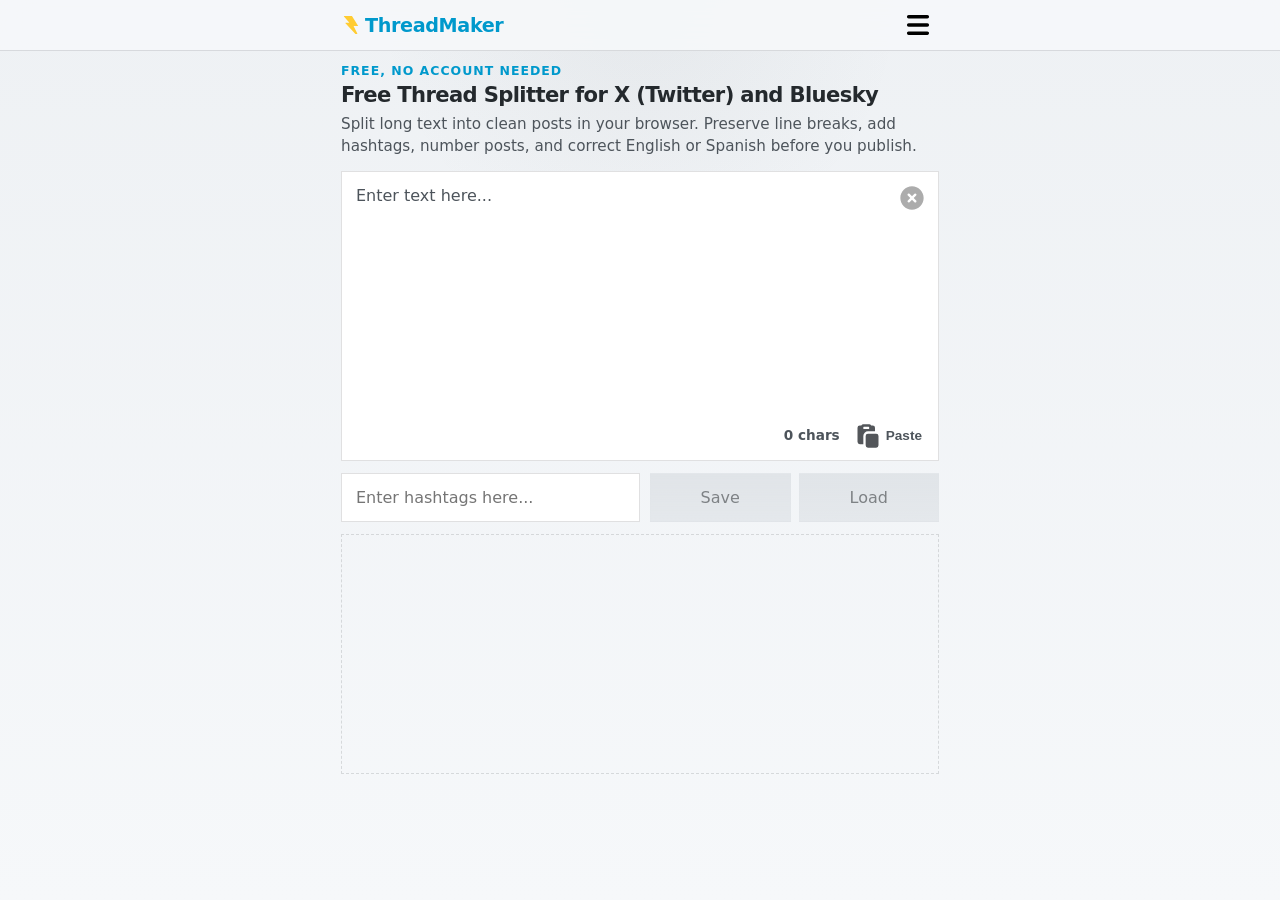
==== index.html @ 5cb180d6 "Add files via upload" ====
<!DOCTYPE html>
<html lang="en" data-theme="light">
  <head>
    <meta charset="UTF-8" />
    <meta name="viewport" content="width=device-width, initial-scale=1.0" />
    <title>Free Thread Splitter for X (Twitter) and Bluesky</title>
    <meta
      id="meta-description"
      name="description"
      content="Split long text into clean X / Twitter and Bluesky posts in your browser. Free and no account needed. Preserve line breaks, add hashtags, number posts, and correct English or Spanish."
    />
    <meta
      name="robots"
      content="index,follow,max-image-preview:large,max-snippet:-1,max-video-preview:-1"
    />
    <meta name="author" content="Alex Blizky" />
    <meta name="application-name" content="ThreadMaker" />
    <meta name="theme-color" content="#f6f8fa" />
    <meta property="og:type" content="website" />
    <meta property="og:site_name" content="ThreadMaker" />
    <meta
      id="og-title"
      property="og:title"
      content="Free Thread Splitter for X (Twitter) and Bluesky"
    />
    <meta
      id="og-description"
      property="og:description"
      content="Split long text into clean X / Twitter and Bluesky posts in your browser. Free and no account needed. Preserve line breaks, add hashtags, number posts, and correct English or Spanish."
    />
    <meta id="og-locale" property="og:locale" content="en_US" />
    <meta name="twitter:card" content="summary" />
    <meta
      id="twitter-title"
      name="twitter:title"
      content="Free Thread Splitter for X (Twitter) and Bluesky"
    />
    <meta
      id="twitter-description"
      name="twitter:description"
      content="Split long text into clean X / Twitter and Bluesky posts in your browser. Free and no account needed. Preserve line breaks, add hashtags, number posts, and correct English or Spanish."
    />
    <script type="application/ld+json">
      {
        "@context": "https://schema.org",
        "@type": "WebApplication",
        "name": "ThreadMaker",
        "applicationCategory": "UtilitiesApplication",
        "operatingSystem": "Any",
        "browserRequirements": "Requires JavaScript and a modern web browser.",
        "description": "Split long text into clean X / Twitter and Bluesky posts in your browser. Free and no account needed. Preserve line breaks, add hashtags, number posts, and correct English or Spanish.",
        "inLanguage": ["en", "es"],
        "isAccessibleForFree": true,
        "offers": {
          "@type": "Offer",
          "price": "0",
          "priceCurrency": "USD"
        },
        "author": {
          "@type": "Person",
          "name": "Alex Blizky"
        },
        "featureList": [
          "Split long text into X / Twitter and Bluesky posts",
          "Preserve line breaks or use compact formatting",
          "Add hashtags and post numbering",
          "Correct English and Spanish text in-browser"
        ]
      }
    </script>
    <link rel="stylesheet" href="./styles.css" />
  </head>
  <body>
    <header class="topbar">
      <div class="topbar-inner">
        <div class="brand">
          <img
            class="brand-bolt"
            src="./assets/svg/blizlab-bolt.svg"
            alt=""
            width="12"
            height="12"
            aria-hidden="true"
          />
          <span>ThreadMaker</span>
        </div>
        <details class="more-menu" id="more-menu">
          <summary class="more-trigger">
            <img
              class="icon-img"
              src="./assets/icons/menu_fill.svg"
              alt=""
              width="28"
              height="28"
              aria-hidden="true"
            />
          </summary>
          <form class="menu-panel" id="thread-form">
            <div class="field-group menu-inline-field">
              <label for="language-select">Language</label>
              <select id="language-select" name="language-select" class="menu-compact-control">
                <option value="en">English</option>
                <option value="es">Spanish</option>
              </select>
            </div>

            <label class="toggle-row" for="theme-toggle">
              <div>
                <span class="toggle-title">Dark / light</span>
              </div>
              <span class="toggle-control">
                <input id="theme-toggle" name="theme-toggle" type="checkbox" />
                <span class="toggle-icon" aria-hidden="true"></span>
              </span>
            </label>

            <div class="menu-divider" aria-hidden="true"></div>

            <div class="field-group">
              <label for="platform-limit">Characters per post</label>
              <select id="platform-limit" name="platform-limit" class="menu-compact-control">
                <option value="280">X / Twitter · 280</option>
                <option value="300">Bluesky · 300</option>
                <option value="500">Long-form · 500</option>
                <option value="custom">Custom</option>
              </select>
              <input
                id="custom-limit"
                name="custom-limit"
                type="number"
                min="50"
                max="1000"
                step="1"
                value="280"
                class="menu-compact-control"
                aria-label="Custom character limit"
                hidden
              />
            </div>

            <label class="toggle-row" for="preserve-line-breaks">
              <div>
                <span class="toggle-title">Preserve line breaks</span>
              </div>
              <span class="toggle-control">
                <input id="preserve-line-breaks" name="preserve-line-breaks" type="checkbox" />
                <span class="toggle-icon" aria-hidden="true"></span>
              </span>
            </label>

            <label class="toggle-row" for="include-numbering">
              <div>
                <span class="toggle-title">Number posts</span>
              </div>
              <span class="toggle-control">
                <input id="include-numbering" name="include-numbering" type="checkbox" checked />
                <span class="toggle-icon" aria-hidden="true"></span>
              </span>
            </label>

            <div class="menu-actions">
              <button id="correct-english" class="menu-text-action" type="button">
                Correct English
              </button>
              <button id="correct-spanish" class="menu-text-action" type="button">
                Correct Spanish
              </button>
              <button id="clear-cache" class="menu-text-action" type="button">
                Clear cache
              </button>
            </div>

            <div class="menu-divider" aria-hidden="true"></div>

            <div class="menu-support">
              <p class="menu-support-title">
                <span>Give if you’re able</span>
                <img
                  class="menu-support-icon"
                  src="./assets/icons/hand_heart_fill.svg"
                  alt=""
                  width="16"
                  height="16"
                  aria-hidden="true"
                />
              </p>
              <a
                class="menu-support-link"
                href="https://ko-fi.com/blizky"
                target="_blank"
                rel="noreferrer"
              >
                <img
                  class="menu-support-link-icon"
                  src="./assets/svg/ko-fi.svg"
                  alt=""
                  width="16"
                  height="16"
                  aria-hidden="true"
                />
                ko-fi.com/blizky
              </a>
              <a
                class="menu-support-link"
                href="https://paypal.me/blizky"
                target="_blank"
                rel="noreferrer"
              >
                <img
                  class="menu-support-link-icon"
                  src="./assets/svg/paypal_fill.svg"
                  alt=""
                  width="16"
                  height="16"
                  aria-hidden="true"
                />
                paypal.me/blizky
              </a>
            </div>

            <p class="menu-signoff">
              Made by Alex Blizky with
              <img
                class="menu-signoff-heart"
                src="./assets/icons/heart_fill.svg"
                alt=""
                width="16"
                height="16"
                aria-hidden="true"
              />
            </p>
          </form>
        </details>
      </div>
    </header>

    <main class="app-shell">
      <section class="page-intro" aria-labelledby="page-heading">
        <p class="page-eyebrow" id="page-eyebrow">Free, no account needed</p>
        <h1 class="page-title" id="page-heading">Free Thread Splitter for X (Twitter) and Bluesky</h1>
        <p class="page-description" id="page-description">
          Split long text into clean posts in your browser. Preserve line breaks, add hashtags,
          number posts, and correct English or Spanish before you publish.
        </p>
      </section>

      <section class="input-section">
          <div class="composer-card">
            <div class="textarea-shell">
              <button
                id="clear-text"
                class="clear-overlay-button"
                type="button"
                aria-label="Clear text"
                title="Clear text"
              >
                <img
                  class="icon-img clear-overlay-icon"
                  src="./assets/icons/close_circle_fill.svg"
                  alt=""
                  width="28"
                  height="28"
                  aria-hidden="true"
                />
              </button>
              <div
                id="source-text"
                name="source-text"
              class="editor-input"
              contenteditable="true"
              spellcheck="false"
              role="textbox"
              aria-multiline="true"
              data-placeholder="Enter text here..."
            ></div>
          </div>
          <div class="panel-header">
            <button class="editor-status" id="correction-status" type="button"></button>
            <div class="panel-actions">
              <p class="source-char-count" id="source-char-count">0 chars</p>
              <button id="paste-text" class="panel-icon-button paste-button" type="button" aria-label="Paste" title="Paste">
                <img
                  class="icon-img panel-icon"
                  src="./assets/icons/paste_fill.svg"
                  alt=""
                  width="28"
                  height="28"
                  aria-hidden="true"
                />
                <span class="panel-button-label">Paste</span>
              </button>
            </div>
          </div>
        </div>
      </section>

      <section class="hashtags-section">
        <div class="hashtags-toolbar">
          <div class="hashtags-input-wrap">
            <input
              id="hashtags"
              name="hashtags"
              type="text"
              placeholder="Enter hashtags here..."
              autocomplete="off"
            />
          </div>
          <div class="hashtags-actions">
            <button id="save-hashtags" class="action-button hashtags-action-button" type="button">
              Save
            </button>
            <button
              id="load-hashtags"
              class="action-button hashtags-action-button"
              type="button"
              aria-haspopup="true"
              aria-expanded="false"
            >
              Load
            </button>
            <div class="hashtags-menu" id="hashtags-menu" hidden>
              <div class="hashtags-menu-list" id="hashtags-menu-list"></div>
            </div>
          </div>
        </div>
      </section>

      <section class="results-section">
        <div class="message-banner" id="message-banner" hidden></div>
        <div class="results-list empty" id="results-list">
          <div class="empty-state"></div>
        </div>
      </section>
    </main>

    <template id="post-template">
      <article class="post-card">
        <pre class="post-body"></pre>
        <div class="panel-header post-header">
          <span class="post-label"></span>
          <div class="panel-actions">
            <p class="post-char-count"></p>
            <button type="button" class="panel-icon-button copy-button" aria-label="Copy post" title="Copy post">
              <img
                class="icon-img panel-icon"
                src="./assets/icons/clipboard_line.svg"
                alt=""
                width="28"
                height="28"
                aria-hidden="true"
              />
              <span class="panel-button-label">Copy</span>
            </button>
          </div>
        </div>
      </article>
    </template>

    <script src="./app.js"></script>
  </body>
</html>
---- styles.css ----
:root {
  color-scheme: dark;
  /* CSS HEX */
  --jet-black: #24292dff;
  --charcoal-blue: #3b434aff;
  --charcoal: #4d545bff;
  --alabaster-grey: #d2d7dcff;
  --platinum: #f6f8faff;
  --bg: #3b434a;
  --panel: var(--charcoal-blue);
  --panel-strong: #2e353b;
  --line: rgba(210, 215, 220, 0.16);
  --line-strong: rgba(210, 215, 220, 0.28);
  --text: var(--platinum);
  --muted: var(--alabaster-grey);
  --accent: var(--alabaster-grey);
  --accent-soft: rgba(210, 215, 220, 0.12);
  --warning: var(--platinum);
  --warning-bg: rgba(77, 84, 91, 0.42);
  --radius: 0;
  --shadow: 0 20px 50px rgba(0, 0, 0, 0.22);
  --body-top-glow: rgba(246, 248, 250, 0.08);
  --body-gradient-start: #3b434a;
  --topbar-bg: #24292d;
  --menu-trigger-bg: rgba(59, 67, 74, 0.36);
  --menu-trigger-open-bg: rgba(77, 84, 91, 0.45);
  --menu-panel-bg: rgba(36, 41, 45, 0.98);
  --control-bg: #4d545b;
  --button-top: rgba(77, 84, 91, 0.92);
  --button-bottom: rgba(59, 67, 74, 0.96);
  --pill-bg: rgba(59, 67, 74, 0.24);
  --card-top: #4d545b;
  --card-bottom: #4d545b;
  --panel-bar-bg: #4d545b;
  --panel-bar-text: #f6f8fa;
  --panel-bar-hover: #d2d7dc;
  --copied-border: rgba(246, 248, 250, 0.26);
  --copied-bg: rgba(77, 84, 91, 0.62);
  --icon-filter: invert(1) brightness(1.8);
  --panel-icon-filter: invert(100%) sepia(11%) saturate(147%) hue-rotate(173deg) brightness(111%) contrast(96%);
  --panel-icon-filter-hover: brightness(0) saturate(100%) invert(89%) sepia(9%) saturate(155%) hue-rotate(175deg) brightness(93%) contrast(92%);
  --toggle-icon-filter: invert(100%) sepia(11%) saturate(147%) hue-rotate(173deg) brightness(111%) contrast(96%);
  --menu-text-active: #f6f8fa;
  --menu-text-muted: #d2d7dc;
  --menu-support-text: #f6f8fa;
  --menu-support-hover: #d2d7dc;
  --menu-signoff-text: #d2d7dc;
  --change-bg: rgba(255, 138, 122, 0.14);
  --change-text: #ffb0a3;
  --flag-bg: rgba(255, 196, 112, 0.16);
  --flag-text: #ffd08a;
  --reverted-bg: rgba(122, 211, 255, 0.14);
  --reverted-text: #a9e5ff;
}

:root[data-theme="light"] {
  color-scheme: light;
  --bg: var(--platinum);
  --panel: #ffffff;
  --panel-strong: #ffffff;
  --line: rgba(36, 41, 45, 0.14);
  --line-strong: rgba(36, 41, 45, 0.24);
  --text: var(--jet-black);
  --muted: var(--charcoal);
  --accent: var(--charcoal-blue);
  --accent-soft: rgba(59, 67, 74, 0.1);
  --warning: var(--jet-black);
  --warning-bg: rgba(210, 215, 220, 0.72);
  --shadow: 0 18px 40px rgba(36, 41, 45, 0.08);
  --body-top-glow: rgba(59, 67, 74, 0.05);
  --body-gradient-start: #eef1f4;
  --topbar-bg: rgba(246, 248, 250, 0.92);
  --menu-trigger-bg: rgba(210, 215, 220, 0.64);
  --menu-trigger-open-bg: rgba(210, 215, 220, 0.88);
  --menu-panel-bg: rgba(246, 248, 250, 0.98);
  --control-bg: #ffffff;
  --button-top: rgba(210, 215, 220, 0.96);
  --button-bottom: rgba(210, 215, 220, 0.78);
  --pill-bg: rgba(210, 215, 220, 0.56);
  --card-top: #ffffff;
  --card-bottom: #ffffff;
  --panel-bar-bg: #ffffff;
  --panel-bar-text: #4d545b;
  --panel-bar-hover: #d2d7dc;
  --copied-border: rgba(59, 67, 74, 0.2);
  --copied-bg: rgba(210, 215, 220, 0.9);
  --icon-filter: none;
  --panel-icon-filter: brightness(0) saturate(100%) invert(33%) sepia(7%) saturate(350%) hue-rotate(171deg) brightness(93%) contrast(87%);
  --panel-icon-filter-hover: brightness(0) saturate(100%) invert(95%) sepia(8%) saturate(124%) hue-rotate(171deg) brightness(94%) contrast(90%);
  --toggle-icon-filter: brightness(0) saturate(100%) invert(13%) sepia(6%) saturate(739%) hue-rotate(167deg) brightness(96%) contrast(88%);
  --menu-text-active: #2b2b31;
  --menu-text-muted: #7a858d;
  --menu-support-text: #2b2b31;
  --menu-support-hover: #4d545b;
  --menu-signoff-text: #2b2b31;
  --change-bg: rgba(196, 61, 43, 0.14);
  --change-text: #c43d2b;
  --flag-bg: rgba(243, 155, 47, 0.22);
  --flag-text: #b85c00;
  --reverted-bg: rgba(0, 153, 204, 0.2);
  --reverted-text: #007aa3;
}

* {
  box-sizing: border-box;
}

html,
body {
  margin: 0;
  min-height: 100%;
}

body {
  background:
    radial-gradient(circle at top, var(--body-top-glow), transparent 24%),
    linear-gradient(180deg, var(--body-gradient-start) 0%, var(--bg) 100%);
  color: var(--text);
  font-family:
    -apple-system, BlinkMacSystemFont, "Segoe UI", system-ui, sans-serif;
}

a {
  color: inherit;
}

.topbar {
  position: relative;
  z-index: 20;
  border-bottom: 1px solid var(--line);
  background: var(--topbar-bg);
  backdrop-filter: blur(16px);
}

.topbar-inner {
  display: flex;
  align-items: center;
  justify-content: space-between;
  gap: 16px;
  margin: 0 auto;
  min-height: 50px;
  padding: 0 16px;
}

.brand {
  display: inline-flex;
  align-items: center;
  gap: 4px;
  font-size: 1.2rem;
  font-weight: 700;
  letter-spacing: -0.02em;
  text-decoration: none;
  color: #0099cc;
}

.brand-bolt {
  display: block;
  width: 20px;
  height: 20px;
  flex: 0 0 auto;
  transform: translateY(0);
}

.more-menu {
  position: relative;
  z-index: 30;
}

.more-trigger {
  display: inline-flex;
  align-items: center;
  justify-content: center;
  width: 42px;
  height: 42px;
  padding: 0;
  border: none;
  border-radius: 0;
  background: transparent;
  color: var(--text);
  cursor: pointer;
  list-style: none;
  user-select: none;
}

.more-trigger::-webkit-details-marker {
  display: none;
}

.more-menu[open] .more-trigger {
  background: transparent;
  border-color: transparent;
  outline: none;
  box-shadow: none;
}

.more-trigger:hover {
  border-color: transparent;
  outline: none;
  box-shadow: none;
}

.more-trigger:hover .icon-img {
  filter: brightness(0) saturate(100%) invert(89%) sepia(9%) saturate(155%) hue-rotate(175deg) brightness(93%) contrast(92%);
}

.icon-img {
  display: block;
  flex: 0 0 auto;
  filter: var(--icon-filter);
}

.menu-panel {
  position: absolute;
  top: calc(100% + 10px);
  right: 0;
  z-index: 40;
  width: min(280px, calc(100vw - 32px));
  display: grid;
  gap: 14px;
  padding: 16px;
  border: 1px solid var(--line-strong);
  border-radius: 0;
  background: var(--menu-panel-bg);
  box-shadow: var(--shadow);
}

.menu-actions {
  display: grid;
  gap: 12px;
  padding-top: 2px;
}

.menu-compact-control {
  min-height: 40px;
  padding-top: 8px;
  padding-bottom: 8px;
}

.app-shell {
  width: 100%;
  margin: 0 auto;
  padding: 12px 16px 40px;
}

.page-intro {
  display: grid;
  gap: 6px;
  margin-bottom: 14px;
}

.page-eyebrow {
  margin: 0;
  color: #0099cc;
  font-size: 0.78rem;
  font-weight: 700;
  letter-spacing: 0.08em;
  text-transform: uppercase;
}

.page-title {
  margin: 0;
  color: var(--text);
  font-size: 1.32rem;
  line-height: 1.08;
  letter-spacing: -0.03em;
}

.page-description {
  margin: 0;
  max-width: 62ch;
  color: var(--muted);
  font-size: 0.95rem;
  line-height: 1.45;
}

.section-heading {
  margin-bottom: 0;
}

.input-section,
.hashtags-section,
.results-section {
  margin-top: 12px;
}

.input-section {
  margin-top: 0;
}

.composer-card,
.post-card {
  border: 1px solid var(--line);
  border-radius: 0;
  background: linear-gradient(180deg, var(--card-top), var(--card-bottom));
  overflow: hidden;
}

.panel-header {
  display: flex;
  align-items: center;
  justify-content: space-between;
  gap: 12px;
  min-height: 32px;
  padding: 0 12px 10px;
  background: var(--panel-bar-bg);
  color: var(--panel-bar-text);
}

.panel-actions {
  display: inline-flex;
  align-items: center;
  gap: 10px;
}

.textarea-shell {
  position: relative;
  height: 250px;
}

.editor-input {
  height: 250px;
  min-height: 250px;
  max-height: 250px;
  box-sizing: border-box;
}

.clear-overlay-button {
  position: absolute;
  top: 12px;
  right: 12px;
  z-index: 2;
  display: inline-flex;
  align-items: center;
  justify-content: center;
  width: 28px;
  height: 28px;
  padding: 0;
  border: none;
  background: transparent;
  color: var(--panel-bar-text);
  opacity: 0.5;
  cursor: pointer;
  transition:
    opacity 120ms ease,
    transform 120ms ease;
}

.clear-overlay-button:hover,
.clear-overlay-button:focus {
  opacity: 0.92;
}

.clear-overlay-button:focus {
  outline: 2px solid var(--accent-soft);
  outline-offset: 2px;
}

.clear-overlay-button:disabled {
  opacity: 0.32;
  cursor: default;
}

.clear-overlay-icon {
  width: 28px;
  height: 28px;
  flex: 0 0 auto;
  filter: var(--icon-filter);
}

.panel-icon-button {
  display: inline-flex;
  align-items: center;
  justify-content: center;
  gap: 4px;
  align-self: center;
  width: auto;
  min-height: 0;
  padding: 0 4px;
  border: none;
  border-radius: 0;
  background: transparent;
  color: var(--panel-bar-text);
  opacity: 1;
  cursor: pointer;
  transition:
    opacity 120ms ease,
    color 120ms ease,
    transform 120ms ease;
}

.panel-icon-button:hover,
.panel-icon-button:focus {
  opacity: 1;
  color: var(--panel-bar-hover);
}

.panel-icon-button:focus {
  outline: 2px solid var(--accent-soft);
  outline-offset: 2px;
}

.panel-icon-button.pasted,
.panel-icon-button.copied {
  opacity: 1;
}

.panel-icon {
  width: 28px;
  height: 28px;
  flex: 0 0 auto;
}

.panel-button-label {
  display: inline-block;
  color: inherit;
  font-size: 0.72rem;
  font-weight: 600;
  line-height: 1;
  white-space: nowrap;
}

h1,
h2 {
  margin: 0;
  font-size: 1.4rem;
  line-height: 1.15;
  letter-spacing: -0.03em;
}

.field-group {
  display: grid;
  gap: 10px;
}

.menu-inline-field {
  display: flex;
  align-items: center;
  justify-content: space-between;
  gap: 12px;
}

.menu-inline-field label {
  flex: 0 0 auto;
}

.menu-inline-field .menu-compact-control {
  width: auto;
  min-width: 132px;
}

.hashtags-toolbar {
  display: flex;
  align-items: stretch;
  gap: 10px;
  min-width: 0;
}

.hashtags-input-wrap {
  flex: 0 1 50%;
  max-width: 50%;
  min-width: 0;
}

.hashtags-actions {
  display: flex;
  align-items: stretch;
  gap: 8px;
  flex: 1 1 0;
  min-width: 0;
  position: relative;
}

.hashtags-actions > .hashtags-action-button {
  flex: 1 1 0;
  min-width: 0;
}

.hashtags-action-button {
  width: 100%;
  min-height: 48px;
  min-width: 0;
  padding: 0 10px;
  appearance: none;
  -moz-appearance: none;
  transition:
    filter 120ms ease,
    background 120ms ease;
}

.hashtags-action-button:hover {
  filter: brightness(0.9);
}

.hashtags-action-button:active {
  filter: brightness(0.82);
}

.hashtags-action-button:focus {
  outline: none;
  box-shadow: none;
}

.hashtags-action-button:focus-visible {
  outline: none;
  box-shadow: none;
}

.hashtags-action-button::-moz-focus-inner {
  border: 0;
  padding: 0;
}

.hashtags-menu {
  position: absolute;
  top: calc(100% + 8px);
  right: 0;
  z-index: 35;
  width: 280px;
  padding: 4px 0;
  border: 1px solid var(--line-strong);
  background: var(--menu-panel-bg);
  box-shadow: var(--shadow);
  overflow-x: hidden;
  overflow-y: auto;
  overscroll-behavior: contain;
}

.hashtags-menu-list {
  display: grid;
  gap: 0;
}

.hashtags-menu-entry {
  display: grid;
  grid-template-columns: minmax(0, 1fr) auto;
  align-items: center;
  gap: 4px;
  padding: 0 6px;
}

.hashtags-menu-checkbox-row {
  display: inline-flex;
  align-items: center;
  gap: 8px;
  min-width: 0;
  min-height: 34px;
  cursor: pointer;
}

.hashtags-menu-checkbox {
  width: 16px;
  height: 16px;
  margin: 0;
  accent-color: var(--accent);
  flex: 0 0 auto;
}

.hashtags-menu-label {
  min-width: 0;
  overflow: hidden;
  color: var(--text);
  font-size: 0.9rem;
  font-weight: 500;
  line-height: 1.2;
  text-overflow: ellipsis;
  white-space: nowrap;
}

.hashtags-menu-delete-button {
  display: inline-flex;
  align-items: center;
  justify-content: center;
  width: 24px;
  height: 24px;
  padding: 0;
  border: none;
  background: transparent;
  cursor: pointer;
}

.hashtags-menu-delete-button:focus {
  outline: 2px solid var(--accent-soft);
  outline-offset: 2px;
}

.hashtags-menu-delete-icon {
  width: 18px;
  height: 18px;
  flex: 0 0 auto;
  filter: var(--panel-icon-filter);
}

.hashtags-menu-delete-button:hover .hashtags-menu-delete-icon,
.hashtags-menu-delete-button:focus .hashtags-menu-delete-icon {
  filter: var(--panel-icon-filter-hover);
}

.hashtags-menu-empty {
  margin: 0;
  padding: 10px 14px;
  color: var(--muted);
  font-size: 0.85rem;
  line-height: 1.3;
}

label,
.toggle-title {
  font-size: 0.95rem;
  font-weight: 600;
}

.editor-input,
textarea,
input,
select,
.action-button {
  width: 100%;
  border: 1px solid var(--line);
  border-radius: 0;
  background: var(--control-bg);
  color: var(--text);
  font: inherit;
}

.editor-input,
textarea,
input,
select {
  padding: 14px;
}

.editor-input {
  border: 0;
  border-radius: 0;
  background: transparent;
  overflow-x: hidden;
  overflow-y: auto;
  white-space: pre-wrap;
  word-break: break-word;
  caret-color: var(--text);
}

.editor-input:empty::before {
  content: attr(data-placeholder);
  color: var(--muted);
}

textarea {
  min-height: 300px;
  resize: vertical;
  line-height: 1.6;
}

input,
select {
  min-height: 48px;
}

.editor-input:focus,
textarea:focus,
input:focus,
select:focus {
  outline: none;
}

.editor-input .change,
.editor-input .flag,
.editor-input .reverted {
  padding: 0 2px;
  border-radius: 0;
}

.editor-input .change {
  background: var(--change-bg);
  color: var(--change-text);
  cursor: pointer;
}

.editor-input .flag {
  background: var(--flag-bg);
  color: var(--flag-text);
}

.editor-input .reverted {
  background: var(--reverted-bg);
  color: var(--reverted-text);
  cursor: pointer;
}

.action-button:focus,
.more-trigger:focus {
  outline: 2px solid var(--accent-soft);
  outline-offset: 2px;
}

.more-menu[open] .more-trigger:focus {
  outline: none;
  box-shadow: none;
}

.field-hint,
.toggle-copy {
  margin: 0;
  color: var(--muted);
  font-size: 0.74rem;
  font-weight: 500;
  line-height: 1.6;
}

.toggle-row {
  display: flex;
  align-items: center;
  justify-content: space-between;
  gap: 16px;
  min-height: 28px;
}

.toggle-control {
  position: relative;
  display: inline-flex;
  align-items: center;
  justify-content: center;
  width: 28px;
  height: 28px;
  flex: 0 0 auto;
}

.toggle-row input {
  position: absolute;
  inset: 0;
  width: 100%;
  height: 100%;
  min-height: 0;
  margin: 0;
  opacity: 0;
  cursor: pointer;
}

.toggle-icon {
  width: 28px;
  height: 28px;
  background-image: url("./assets/icons/toggle_left_fill.svg");
  background-position: center;
  background-repeat: no-repeat;
  background-size: 28px 28px;
  filter: var(--toggle-icon-filter);
  pointer-events: none;
}

.toggle-row input:checked + .toggle-icon {
  background-image: url("./assets/icons/toggle_right_fill.svg");
}

.toggle-row input:focus + .toggle-icon {
  outline: 2px solid var(--accent-soft);
  outline-offset: 2px;
}

.action-button {
  min-height: 44px;
  padding: 0 14px;
  cursor: pointer;
}

.action-button {
  background: linear-gradient(180deg, var(--button-top), var(--button-bottom));
  border-color: rgba(210, 215, 220, 0.22);
}

.menu-action-button {
  width: 100%;
}

.menu-text-action {
  padding: 0;
  border: 0;
  background: transparent;
  color: var(--menu-text-muted);
  font: inherit;
  font-size: 0.95rem;
  font-weight: 600;
  line-height: 1.2;
  text-align: left;
  cursor: pointer;
}

.menu-text-action.active {
  color: var(--menu-text-active);
}

.menu-text-action:focus {
  outline: none;
}

.menu-text-action:disabled {
  opacity: 0.56;
  cursor: not-allowed;
}

.menu-divider {
  width: 100%;
  height: 1px;
  background: var(--line);
}

.menu-support {
  display: grid;
  gap: 8px;
}

.menu-support-title {
  margin: 0;
  color: #0099cc;
  font-size: 0.95rem;
  font-weight: 700;
  line-height: 1.2;
  display: inline-flex;
  align-items: center;
  gap: 6px;
}

.menu-support-link {
  display: inline-flex;
  align-items: center;
  gap: 8px;
  color: var(--menu-support-text);
  font-size: 0.95rem;
  font-weight: 400;
  line-height: 1.2;
  text-decoration: none;
}

.menu-support-icon {
  display: block;
  width: 16px;
  height: 16px;
  filter: var(--toggle-icon-filter);
}

.menu-support-link-icon {
  display: block;
  width: 16px;
  height: 16px;
  flex: 0 0 auto;
}

.menu-support-link:hover,
.menu-support-link:focus {
  color: var(--menu-support-hover);
}

.menu-signoff {
  margin: 0;
  color: var(--menu-signoff-text);
  font-size: 0.85rem;
  font-weight: 400;
  font-style: italic;
  line-height: 1.2;
  text-align: right;
}

.menu-signoff-heart {
  display: inline-block;
  width: 16px;
  height: 16px;
  margin-left: 1px;
  vertical-align: text-bottom;
  filter: brightness(0) saturate(100%) invert(29%) sepia(97%) saturate(3575%) hue-rotate(340deg) brightness(104%) contrast(108%);
}

.action-button:disabled,
.panel-icon-button:disabled {
  opacity: 0.56;
  cursor: not-allowed;
}

.editor-status {
  display: inline-flex;
  align-items: center;
  margin: 0;
  padding: 0;
  border: 0;
  background: transparent;
  color: var(--panel-bar-text);
  font-size: 0.85rem;
  font-weight: 600;
  line-height: 1;
  text-align: left;
  cursor: pointer;
}

.editor-status:disabled {
  cursor: default;
}

.editor-status:focus {
  outline: none;
}

.source-char-count {
  margin: 0;
  color: var(--panel-bar-text);
  font-size: 0.85rem;
  font-weight: 600;
  line-height: 1;
  text-align: right;
  white-space: nowrap;
}

.composer-card .panel-button-label {
  font-size: 0.85rem;
}

.message-banner {
  margin-bottom: 14px;
  padding: 13px 14px;
  border: 1px solid var(--line-strong);
  border-radius: 0;
  background: var(--warning-bg);
  color: var(--warning);
}

.results-list {
  display: grid;
  gap: 0;
}

.results-list.empty {
  min-height: 240px;
}

.results-list:not(.empty) {
  border: 1px solid var(--line);
}

.results-list:not(.empty) .post-card {
  border: 0;
  border-top: 1px solid var(--line);
}

.results-list:not(.empty) .post-card:first-child {
  border-top: 0;
}

.empty-state {
  display: grid;
  place-items: center;
  min-height: 240px;
  padding: 24px;
  border: 1px dashed var(--line);
  border-radius: 0;
  color: var(--muted);
  text-align: center;
}

.post-label {
  display: block;
  margin: 0;
  color: var(--panel-bar-text);
  font-size: 0.85rem;
  font-weight: 700;
  letter-spacing: 0.06em;
  text-transform: uppercase;
}

.post-body {
  margin: 0;
  padding: 15px;
  white-space: pre-wrap;
  word-break: break-word;
  line-height: 1.6;
  font-family: inherit;
}

.post-char-count {
  margin: 0;
  color: var(--panel-bar-text);
  font-size: 0.85rem;
  font-weight: 600;
  line-height: 1;
  text-align: right;
  white-space: nowrap;
}

.post-card .panel-button-label {
  font-size: 0.85rem;
}

.panel-button-label {
  color: inherit;
}

.panel-header .panel-icon {
  filter: var(--panel-icon-filter);
}

.panel-icon-button:hover .panel-icon,
.panel-icon-button:focus .panel-icon {
  filter: var(--panel-icon-filter-hover);
}

@media (min-width: 720px) {
  .topbar-inner,
  .app-shell {
    max-width: 638px;
  }

  .topbar-inner {
    padding: 0 20px;
  }

  .app-shell {
    padding: 12px 20px 56px;
  }

  .action-button {
    width: auto;
    min-width: 180px;
  }

  textarea {
    min-height: 340px;
  }
}
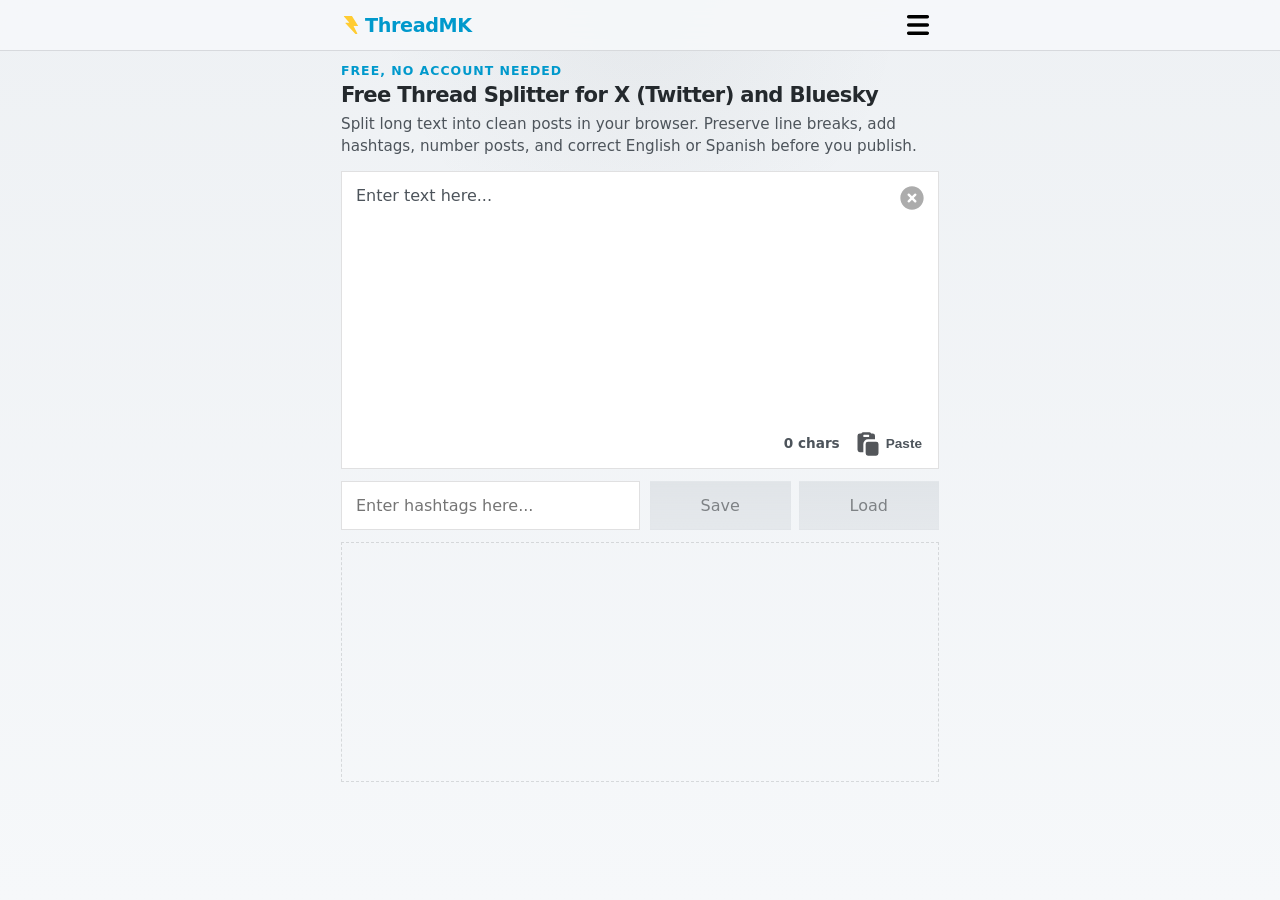
==== commit 3d747a0c: "Update ThreadMK 2026-03-28 15:48" ====
--- a/index.html
+++ b/index.html
@@ -3,7 +3,7 @@
   <head>
     <meta charset="UTF-8" />
     <meta name="viewport" content="width=device-width, initial-scale=1.0" />
-    <title>Free Thread Splitter for X (Twitter) and Bluesky</title>
+    <title>ThreadMK · Free Thread Splitter for X (Twitter) and Bluesky</title>
     <meta
       id="meta-description"
       name="description"
@@ -14,14 +14,14 @@
       content="index,follow,max-image-preview:large,max-snippet:-1,max-video-preview:-1"
     />
     <meta name="author" content="Alex Blizky" />
-    <meta name="application-name" content="ThreadMaker" />
+    <meta name="application-name" content="ThreadMK" />
     <meta name="theme-color" content="#f6f8fa" />
     <meta property="og:type" content="website" />
-    <meta property="og:site_name" content="ThreadMaker" />
+    <meta property="og:site_name" content="ThreadMK" />
     <meta
       id="og-title"
       property="og:title"
-      content="Free Thread Splitter for X (Twitter) and Bluesky"
+      content="ThreadMK · Free Thread Splitter for X (Twitter) and Bluesky"
     />
     <meta
       id="og-description"
@@ -33,7 +33,7 @@
     <meta
       id="twitter-title"
       name="twitter:title"
-      content="Free Thread Splitter for X (Twitter) and Bluesky"
+      content="ThreadMK · Free Thread Splitter for X (Twitter) and Bluesky"
     />
     <meta
       id="twitter-description"
@@ -44,7 +44,7 @@
       {
         "@context": "https://schema.org",
         "@type": "WebApplication",
-        "name": "ThreadMaker",
+        "name": "ThreadMK",
         "applicationCategory": "UtilitiesApplication",
         "operatingSystem": "Any",
         "browserRequirements": "Requires JavaScript and a modern web browser.",
@@ -82,7 +82,7 @@
             height="12"
             aria-hidden="true"
           />
-          <span>ThreadMaker</span>
+          <span>ThreadMK</span>
         </div>
         <details class="more-menu" id="more-menu">
           <summary class="more-trigger">
@@ -219,7 +219,7 @@
             </div>
 
             <p class="menu-signoff">
-              Made by Alex Blizky with
+              Made by Alex with
               <img
                 class="menu-signoff-heart"
                 src="./assets/icons/heart_fill.svg"
@@ -233,6 +233,8 @@
         </details>
       </div>
     </header>
+
+    <button id="menu-backdrop" class="menu-backdrop" type="button" hidden aria-label="Close menu"></button>
 
     <main class="app-shell">
       <section class="page-intro" aria-labelledby="page-heading">
--- a/styles.css
+++ b/styles.css
@@ -126,7 +126,7 @@
 
 .topbar {
   position: relative;
-  z-index: 20;
+  z-index: 70;
   border-bottom: 1px solid var(--line);
   background: var(--topbar-bg);
   backdrop-filter: blur(16px);
@@ -163,7 +163,7 @@
 
 .more-menu {
   position: relative;
-  z-index: 30;
+  z-index: 80;
 }
 
 .more-trigger {
@@ -213,8 +213,10 @@
   position: absolute;
   top: calc(100% + 10px);
   right: 0;
-  z-index: 40;
+  z-index: 90;
   width: min(280px, calc(100vw - 32px));
+  max-height: calc(100vh - 74px);
+  max-height: calc(100dvh - 74px);
   display: grid;
   gap: 14px;
   padding: 16px;
@@ -222,6 +224,20 @@
   border-radius: 0;
   background: var(--menu-panel-bg);
   box-shadow: var(--shadow);
+  overflow-x: hidden;
+  overflow-y: auto;
+  -webkit-overflow-scrolling: touch;
+}
+
+.menu-backdrop {
+  position: fixed;
+  inset: 0;
+  z-index: 60;
+  padding: 0;
+  border: 0;
+  background: transparent;
+  appearance: none;
+  -webkit-appearance: none;
 }
 
 .menu-actions {
@@ -301,7 +317,7 @@
   justify-content: space-between;
   gap: 12px;
   min-height: 32px;
-  padding: 0 12px 10px;
+  padding: 8px 12px 10px;
   background: var(--panel-bar-bg);
   color: var(--panel-bar-text);
 }
@@ -965,7 +981,7 @@
 
 .post-body {
   margin: 0;
-  padding: 15px;
+  padding: 20px 15px 15px;
   white-space: pre-wrap;
   word-break: break-word;
   line-height: 1.6;
@@ -1022,3 +1038,11 @@
     min-height: 340px;
   }
 }
+
+@media (max-width: 719px) {
+  .menu-panel {
+    position: fixed;
+    top: 58px;
+    right: 16px;
+  }
+}
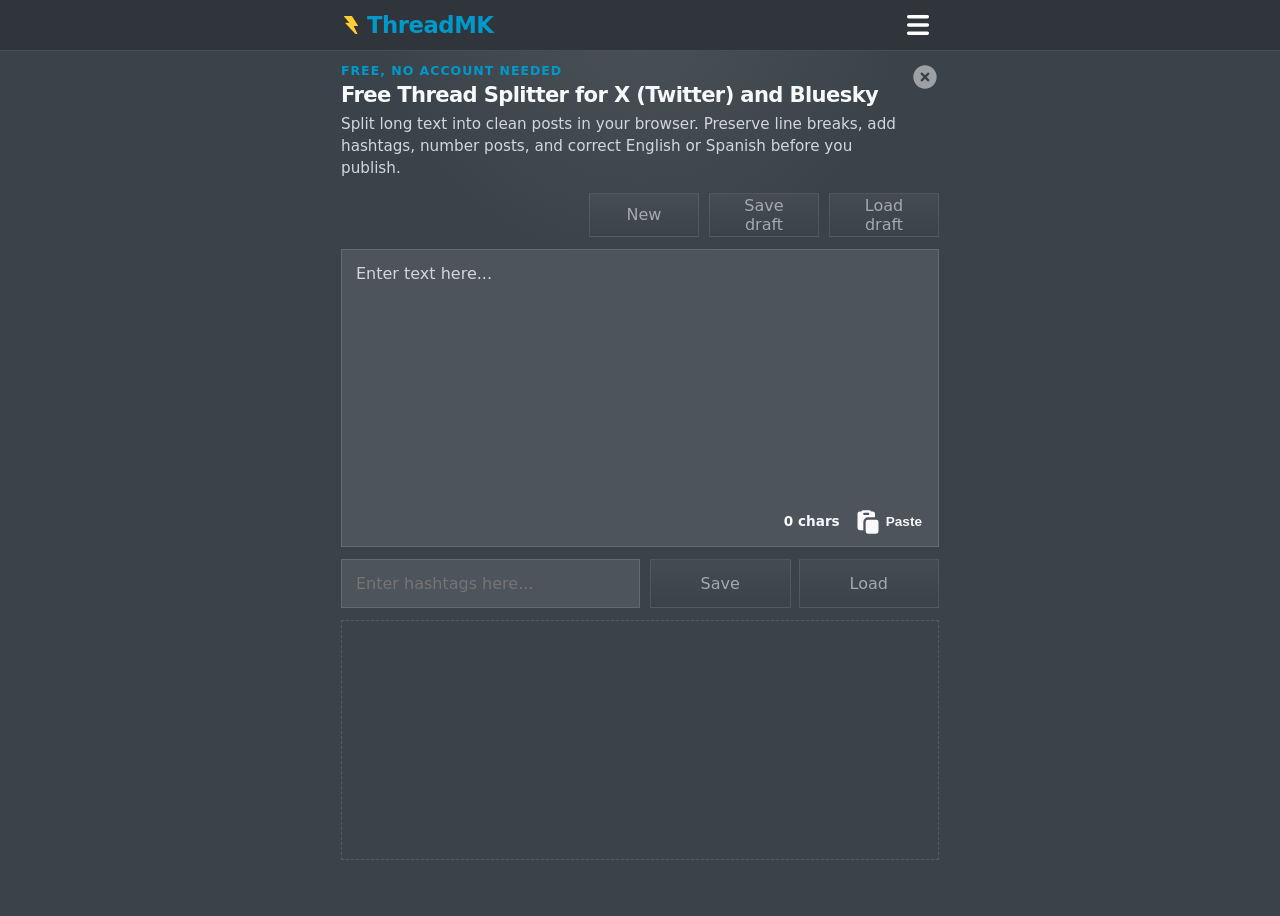
==== commit 715a29d1: "Update ThreadMK 2026-03-31 09:58" ====
--- a/index.html
+++ b/index.html
@@ -1,5 +1,5 @@
 <!DOCTYPE html>
-<html lang="en" data-theme="light">
+<html lang="en" data-theme="dark">
   <head>
     <meta charset="UTF-8" />
     <meta name="viewport" content="width=device-width, initial-scale=1.0" />
@@ -15,7 +15,7 @@
     />
     <meta name="author" content="Alex Blizky" />
     <meta name="application-name" content="ThreadMK" />
-    <meta name="theme-color" content="#f6f8fa" />
+    <meta id="theme-color-meta" name="theme-color" content="#2f353a" />
     <meta property="og:type" content="website" />
     <meta property="og:site_name" content="ThreadMK" />
     <meta
@@ -237,7 +237,23 @@
     <button id="menu-backdrop" class="menu-backdrop" type="button" hidden aria-label="Close menu"></button>
 
     <main class="app-shell">
-      <section class="page-intro" aria-labelledby="page-heading">
+      <section class="page-intro" id="page-intro" aria-labelledby="page-heading">
+        <button
+          id="dismiss-intro"
+          class="page-intro-dismiss"
+          type="button"
+          aria-label="Hide intro"
+          title="Hide intro"
+        >
+          <img
+            class="icon-img page-intro-dismiss-icon"
+            src="./assets/icons/close_circle_fill.svg"
+            alt=""
+            width="28"
+            height="28"
+            aria-hidden="true"
+          />
+        </button>
         <p class="page-eyebrow" id="page-eyebrow">Free, no account needed</p>
         <h1 class="page-title" id="page-heading">Free Thread Splitter for X (Twitter) and Bluesky</h1>
         <p class="page-description" id="page-description">
@@ -247,27 +263,29 @@
       </section>
 
       <section class="input-section">
-          <div class="composer-card">
-            <div class="textarea-shell">
-              <button
-                id="clear-text"
-                class="clear-overlay-button"
-                type="button"
-                aria-label="Clear text"
-                title="Clear text"
-              >
-                <img
-                  class="icon-img clear-overlay-icon"
-                  src="./assets/icons/close_circle_fill.svg"
-                  alt=""
-                  width="28"
-                  height="28"
-                  aria-hidden="true"
-                />
-              </button>
-              <div
-                id="source-text"
-                name="source-text"
+        <div class="drafts-toolbar">
+          <button id="new-draft" class="action-button drafts-action-button" type="button">New</button>
+          <button id="save-draft" class="action-button drafts-action-button" type="button">Save draft</button>
+          <div class="drafts-actions">
+            <button
+              id="load-drafts"
+              class="action-button drafts-action-button"
+              type="button"
+              aria-haspopup="true"
+              aria-expanded="false"
+            >
+              Load draft
+            </button>
+            <div class="drafts-menu" id="drafts-menu" hidden>
+              <div class="drafts-menu-list" id="drafts-menu-list"></div>
+            </div>
+          </div>
+        </div>
+        <div class="composer-card">
+          <div class="textarea-shell">
+            <div
+              id="source-text"
+              name="source-text"
               class="editor-input"
               contenteditable="true"
               spellcheck="false"
--- a/styles.css
+++ b/styles.css
@@ -21,10 +21,10 @@
   --shadow: 0 20px 50px rgba(0, 0, 0, 0.22);
   --body-top-glow: rgba(246, 248, 250, 0.08);
   --body-gradient-start: #3b434a;
-  --topbar-bg: #24292d;
+  --topbar-bg: #2f353a;
   --menu-trigger-bg: rgba(59, 67, 74, 0.36);
   --menu-trigger-open-bg: rgba(77, 84, 91, 0.45);
-  --menu-panel-bg: rgba(36, 41, 45, 0.98);
+  --menu-panel-bg: #2f353a;
   --control-bg: #4d545b;
   --button-top: rgba(77, 84, 91, 0.92);
   --button-bottom: rgba(59, 67, 74, 0.96);
@@ -72,7 +72,7 @@
   --topbar-bg: rgba(246, 248, 250, 0.92);
   --menu-trigger-bg: rgba(210, 215, 220, 0.64);
   --menu-trigger-open-bg: rgba(210, 215, 220, 0.88);
-  --menu-panel-bg: rgba(246, 248, 250, 0.98);
+  --menu-panel-bg: #2f353a;
   --control-bg: #ffffff;
   --button-top: rgba(210, 215, 220, 0.96);
   --button-bottom: rgba(210, 215, 220, 0.78);
@@ -145,8 +145,9 @@
 .brand {
   display: inline-flex;
   align-items: center;
-  gap: 4px;
-  font-size: 1.2rem;
+  gap: 6px;
+  font-size: 1.42rem;
+  line-height: 1.08;
   font-weight: 700;
   letter-spacing: -0.02em;
   text-decoration: none;
@@ -259,99 +260,28 @@
 }
 
 .page-intro {
+  position: relative;
   display: grid;
   gap: 6px;
   margin-bottom: 14px;
-}
-
-.page-eyebrow {
-  margin: 0;
-  color: #0099cc;
-  font-size: 0.78rem;
-  font-weight: 700;
-  letter-spacing: 0.08em;
-  text-transform: uppercase;
-}
-
-.page-title {
-  margin: 0;
-  color: var(--text);
-  font-size: 1.32rem;
-  line-height: 1.08;
-  letter-spacing: -0.03em;
-}
-
-.page-description {
-  margin: 0;
-  max-width: 62ch;
-  color: var(--muted);
-  font-size: 0.95rem;
-  line-height: 1.45;
-}
-
-.section-heading {
-  margin-bottom: 0;
-}
-
-.input-section,
-.hashtags-section,
-.results-section {
-  margin-top: 12px;
-}
-
-.input-section {
-  margin-top: 0;
-}
-
-.composer-card,
-.post-card {
-  border: 1px solid var(--line);
-  border-radius: 0;
-  background: linear-gradient(180deg, var(--card-top), var(--card-bottom));
-  overflow: hidden;
-}
-
-.panel-header {
-  display: flex;
-  align-items: center;
-  justify-content: space-between;
-  gap: 12px;
-  min-height: 32px;
-  padding: 8px 12px 10px;
-  background: var(--panel-bar-bg);
-  color: var(--panel-bar-text);
-}
-
-.panel-actions {
-  display: inline-flex;
-  align-items: center;
-  gap: 10px;
-}
-
-.textarea-shell {
-  position: relative;
-  height: 250px;
-}
-
-.editor-input {
-  height: 250px;
-  min-height: 250px;
-  max-height: 250px;
-  box-sizing: border-box;
-}
-
-.clear-overlay-button {
+  padding-right: 40px;
+}
+
+.page-intro[hidden] {
+  display: none;
+}
+
+.page-intro-dismiss {
   position: absolute;
-  top: 12px;
-  right: 12px;
-  z-index: 2;
+  top: 0;
+  right: 0;
   display: inline-flex;
   align-items: center;
   justify-content: center;
   width: 28px;
   height: 28px;
   padding: 0;
-  border: none;
+  border: 0;
   background: transparent;
   color: var(--panel-bar-text);
   opacity: 0.5;
@@ -361,26 +291,121 @@
     transform 120ms ease;
 }
 
-.clear-overlay-button:hover,
-.clear-overlay-button:focus {
+.page-intro-dismiss:hover,
+.page-intro-dismiss:focus {
   opacity: 0.92;
 }
 
-.clear-overlay-button:focus {
+.page-intro-dismiss:focus {
   outline: 2px solid var(--accent-soft);
   outline-offset: 2px;
 }
 
-.clear-overlay-button:disabled {
-  opacity: 0.32;
-  cursor: default;
-}
-
-.clear-overlay-icon {
+.page-intro-dismiss-icon {
   width: 28px;
   height: 28px;
   flex: 0 0 auto;
   filter: var(--icon-filter);
+}
+
+.page-eyebrow {
+  margin: 0;
+  color: #0099cc;
+  font-size: 0.78rem;
+  font-weight: 700;
+  letter-spacing: 0.08em;
+  text-transform: uppercase;
+}
+
+.page-title {
+  margin: 0;
+  color: var(--text);
+  font-size: 1.32rem;
+  line-height: 1.08;
+  letter-spacing: -0.03em;
+}
+
+.page-description {
+  margin: 0;
+  max-width: 62ch;
+  color: var(--muted);
+  font-size: 0.95rem;
+  line-height: 1.45;
+}
+
+.section-heading {
+  margin-bottom: 0;
+}
+
+.input-section,
+.hashtags-section,
+.results-section {
+  margin-top: 12px;
+}
+
+.input-section {
+  margin-top: 0;
+}
+
+.composer-card,
+.post-card {
+  border: 1px solid var(--line);
+  border-radius: 0;
+  background: linear-gradient(180deg, var(--card-top), var(--card-bottom));
+  overflow: hidden;
+}
+
+.panel-header {
+  display: flex;
+  align-items: center;
+  justify-content: space-between;
+  gap: 12px;
+  min-height: 32px;
+  padding: 8px 12px 10px;
+  background: var(--panel-bar-bg);
+  color: var(--panel-bar-text);
+}
+
+.panel-actions {
+  display: inline-flex;
+  align-items: center;
+  gap: 10px;
+}
+
+.drafts-toolbar {
+  display: flex;
+  align-items: stretch;
+  justify-content: flex-end;
+  gap: 10px;
+  margin-bottom: 12px;
+  width: 100%;
+  min-width: 0;
+  box-sizing: border-box;
+}
+
+.drafts-actions {
+  position: relative;
+  flex: 0 0 110px;
+  min-width: 110px;
+}
+
+.drafts-action-button {
+  flex: 0 0 110px;
+  width: 110px;
+  min-width: 110px;
+  max-width: 110px;
+}
+
+.textarea-shell {
+  position: relative;
+  height: 250px;
+}
+
+.editor-input {
+  height: 250px;
+  min-height: 250px;
+  max-height: 250px;
+  box-sizing: border-box;
 }
 
 .panel-icon-button {
@@ -526,7 +551,8 @@
   padding: 0;
 }
 
-.hashtags-menu {
+.hashtags-menu,
+.drafts-menu {
   position: absolute;
   top: calc(100% + 8px);
   right: 0;
@@ -541,12 +567,14 @@
   overscroll-behavior: contain;
 }
 
-.hashtags-menu-list {
+.hashtags-menu-list,
+.drafts-menu-list {
   display: grid;
   gap: 0;
 }
 
-.hashtags-menu-entry {
+.hashtags-menu-entry,
+.drafts-menu-entry {
   display: grid;
   grid-template-columns: minmax(0, 1fr) auto;
   align-items: center;
@@ -582,7 +610,43 @@
   white-space: nowrap;
 }
 
-.hashtags-menu-delete-button {
+.drafts-menu-select-button {
+  display: inline-flex;
+  align-items: center;
+  width: 100%;
+  min-width: 0;
+  min-height: 34px;
+  padding: 0;
+  border: 0;
+  background: transparent;
+  color: inherit;
+  font: inherit;
+  text-align: left;
+  cursor: pointer;
+}
+
+.drafts-menu-select-button:focus {
+  outline: 2px solid var(--accent-soft);
+  outline-offset: 2px;
+}
+
+.drafts-menu-select-button.is-posted .drafts-menu-label {
+  color: var(--muted);
+}
+
+.drafts-menu-label {
+  min-width: 0;
+  overflow: hidden;
+  color: var(--text);
+  font-size: 0.9rem;
+  font-weight: 700;
+  line-height: 1.2;
+  text-overflow: ellipsis;
+  white-space: nowrap;
+}
+
+.hashtags-menu-delete-button,
+.drafts-menu-delete-button {
   display: inline-flex;
   align-items: center;
   justify-content: center;
@@ -594,12 +658,14 @@
   cursor: pointer;
 }
 
-.hashtags-menu-delete-button:focus {
+.hashtags-menu-delete-button:focus,
+.drafts-menu-delete-button:focus {
   outline: 2px solid var(--accent-soft);
   outline-offset: 2px;
 }
 
-.hashtags-menu-delete-icon {
+.hashtags-menu-delete-icon,
+.drafts-menu-delete-icon {
   width: 18px;
   height: 18px;
   flex: 0 0 auto;
@@ -607,7 +673,9 @@
 }
 
 .hashtags-menu-delete-button:hover .hashtags-menu-delete-icon,
-.hashtags-menu-delete-button:focus .hashtags-menu-delete-icon {
+.hashtags-menu-delete-button:focus .hashtags-menu-delete-icon,
+.drafts-menu-delete-button:hover .drafts-menu-delete-icon,
+.drafts-menu-delete-button:focus .drafts-menu-delete-icon {
   filter: var(--panel-icon-filter-hover);
 }
 
@@ -988,6 +1056,15 @@
   font-family: inherit;
 }
 
+.post-card.copied .post-body,
+.post-card.copied .post-hashtag {
+  color: #d2d7dc;
+}
+
+.post-hashtag {
+  color: #0099cc;
+}
+
 .post-char-count {
   margin: 0;
   color: var(--panel-bar-text);
@@ -1034,6 +1111,18 @@
     min-width: 180px;
   }
 
+  .drafts-toolbar .drafts-actions {
+    flex: 0 0 110px;
+    min-width: 110px;
+    max-width: 110px;
+  }
+
+  .drafts-toolbar .drafts-action-button {
+    width: 110px;
+    min-width: 110px;
+    max-width: 110px;
+  }
+
   textarea {
     min-height: 340px;
   }
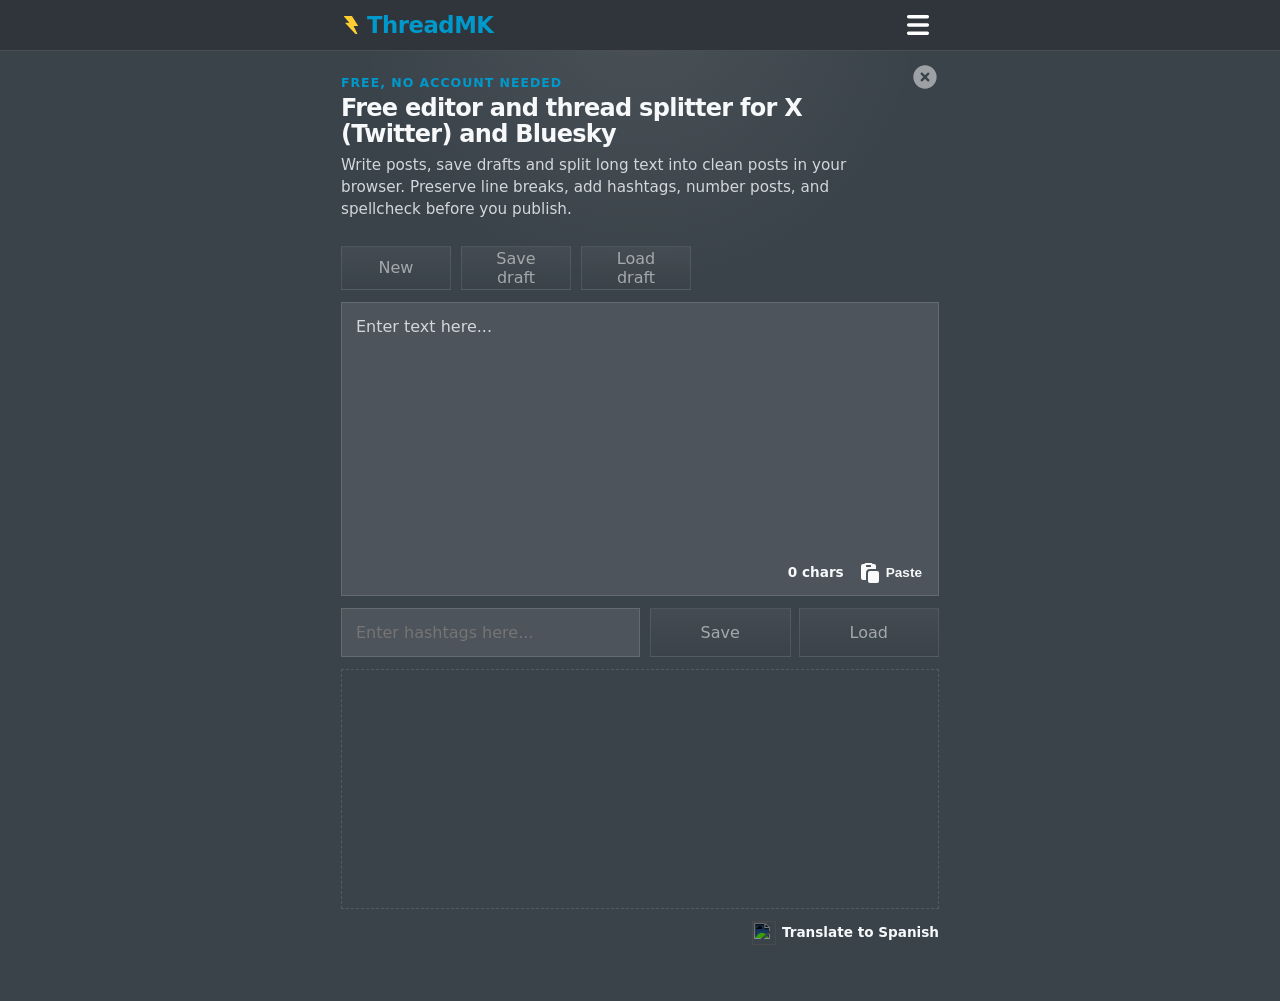
==== commit 6d83814b: "Add translation flow and beta notice" ====
--- a/index.html
+++ b/index.html
@@ -3,11 +3,11 @@
   <head>
     <meta charset="UTF-8" />
     <meta name="viewport" content="width=device-width, initial-scale=1.0" />
-    <title>ThreadMK · Free Thread Splitter for X (Twitter) and Bluesky</title>
+    <title>ThreadMK · Free editor and thread splitter for X (Twitter) and Bluesky</title>
     <meta
       id="meta-description"
       name="description"
-      content="Split long text into clean X / Twitter and Bluesky posts in your browser. Free and no account needed. Preserve line breaks, add hashtags, number posts, and correct English or Spanish."
+      content="Write posts, save drafts and split long text into clean posts in your browser. Preserve line breaks, add hashtags, number posts, and spellcheck before you publish."
     />
     <meta
       name="robots"
@@ -21,24 +21,24 @@
     <meta
       id="og-title"
       property="og:title"
-      content="ThreadMK · Free Thread Splitter for X (Twitter) and Bluesky"
+      content="ThreadMK · Free editor and thread splitter for X (Twitter) and Bluesky"
     />
     <meta
       id="og-description"
       property="og:description"
-      content="Split long text into clean X / Twitter and Bluesky posts in your browser. Free and no account needed. Preserve line breaks, add hashtags, number posts, and correct English or Spanish."
+      content="Write posts, save drafts and split long text into clean posts in your browser. Preserve line breaks, add hashtags, number posts, and spellcheck before you publish."
     />
     <meta id="og-locale" property="og:locale" content="en_US" />
     <meta name="twitter:card" content="summary" />
     <meta
       id="twitter-title"
       name="twitter:title"
-      content="ThreadMK · Free Thread Splitter for X (Twitter) and Bluesky"
+      content="ThreadMK · Free editor and thread splitter for X (Twitter) and Bluesky"
     />
     <meta
       id="twitter-description"
       name="twitter:description"
-      content="Split long text into clean X / Twitter and Bluesky posts in your browser. Free and no account needed. Preserve line breaks, add hashtags, number posts, and correct English or Spanish."
+      content="Write posts, save drafts and split long text into clean posts in your browser. Preserve line breaks, add hashtags, number posts, and spellcheck before you publish."
     />
     <script type="application/ld+json">
       {
@@ -48,7 +48,7 @@
         "applicationCategory": "UtilitiesApplication",
         "operatingSystem": "Any",
         "browserRequirements": "Requires JavaScript and a modern web browser.",
-        "description": "Split long text into clean X / Twitter and Bluesky posts in your browser. Free and no account needed. Preserve line breaks, add hashtags, number posts, and correct English or Spanish.",
+        "description": "Write posts, save drafts and split long text into clean posts in your browser. Preserve line breaks, add hashtags, number posts, and spellcheck before you publish.",
         "inLanguage": ["en", "es"],
         "isAccessibleForFree": true,
         "offers": {
@@ -159,11 +159,16 @@
             </label>
 
             <div class="menu-actions">
-              <button id="correct-english" class="menu-text-action" type="button">
-                Correct English
-              </button>
-              <button id="correct-spanish" class="menu-text-action" type="button">
-                Correct Spanish
+              <button id="spellcheck-text" class="menu-text-action" type="button">
+                <img
+                  class="icon-img menu-text-action-icon"
+                  src="./assets/icons/check_2_fill.svg"
+                  alt=""
+                  width="24"
+                  height="24"
+                  aria-hidden="true"
+                />
+                Spellcheck
               </button>
               <button id="clear-cache" class="menu-text-action" type="button">
                 Clear cache
@@ -235,6 +240,22 @@
     </header>
 
     <button id="menu-backdrop" class="menu-backdrop" type="button" hidden aria-label="Close menu"></button>
+    <div id="confirm-modal" class="confirm-modal" hidden>
+      <div
+        class="confirm-modal-card"
+        role="dialog"
+        aria-modal="true"
+        aria-labelledby="confirm-modal-title"
+        aria-describedby="confirm-modal-message"
+      >
+        <h2 class="confirm-modal-title" id="confirm-modal-title"></h2>
+        <p class="confirm-modal-message" id="confirm-modal-message"></p>
+        <div class="confirm-modal-actions">
+          <button id="confirm-modal-cancel" class="action-button confirm-modal-button" type="button">Cancel</button>
+          <button id="confirm-modal-confirm" class="action-button confirm-modal-button" type="button">Continue</button>
+        </div>
+      </div>
+    </div>
 
     <main class="app-shell">
       <section class="page-intro" id="page-intro" aria-labelledby="page-heading">
@@ -255,14 +276,15 @@
           />
         </button>
         <p class="page-eyebrow" id="page-eyebrow">Free, no account needed</p>
-        <h1 class="page-title" id="page-heading">Free Thread Splitter for X (Twitter) and Bluesky</h1>
+        <h1 class="page-title" id="page-heading">Free editor and thread splitter for X (Twitter) and Bluesky</h1>
         <p class="page-description" id="page-description">
-          Split long text into clean posts in your browser. Preserve line breaks, add hashtags,
-          number posts, and correct English or Spanish before you publish.
+          Write posts, save drafts and split long text into clean posts in your browser. Preserve
+          line breaks, add hashtags, number posts, and spellcheck before you publish.
         </p>
       </section>
 
       <section class="input-section">
+        <div class="message-banner" id="message-banner" hidden></div>
         <div class="drafts-toolbar">
           <button id="new-draft" class="action-button drafts-action-button" type="button">New</button>
           <button id="save-draft" class="action-button drafts-action-button" type="button">Save draft</button>
@@ -295,7 +317,9 @@
             ></div>
           </div>
           <div class="panel-header">
-            <button class="editor-status" id="correction-status" type="button"></button>
+            <button class="editor-status" id="correction-status" type="button" hidden>
+              <span class="editor-status-label"></span>
+            </button>
             <div class="panel-actions">
               <p class="source-char-count" id="source-char-count">0 chars</p>
               <button id="paste-text" class="panel-icon-button paste-button" type="button" aria-label="Paste" title="Paste">
@@ -303,8 +327,8 @@
                   class="icon-img panel-icon"
                   src="./assets/icons/paste_fill.svg"
                   alt=""
-                  width="28"
-                  height="28"
+                  width="24"
+                  height="24"
                   aria-hidden="true"
                 />
                 <span class="panel-button-label">Paste</span>
@@ -346,9 +370,28 @@
       </section>
 
       <section class="results-section">
-        <div class="message-banner" id="message-banner" hidden></div>
         <div class="results-list empty" id="results-list">
           <div class="empty-state"></div>
+        </div>
+        <div class="translate-actions" id="translate-actions" hidden>
+          <button
+            id="translate-thread"
+            class="translate-action-button"
+            type="button"
+            hidden
+            aria-label="Translate to Spanish"
+            title="Translate to Spanish"
+          >
+            <img
+              class="icon-img translate-action-icon"
+              src="./assets/icons/world_2_line.svg"
+              alt=""
+              width="24"
+              height="24"
+              aria-hidden="true"
+            />
+            <span class="translate-action-label">Translate to Spanish</span>
+          </button>
         </div>
       </section>
     </main>
@@ -365,8 +408,8 @@
                 class="icon-img panel-icon"
                 src="./assets/icons/clipboard_line.svg"
                 alt=""
-                width="28"
-                height="28"
+                width="24"
+                height="24"
                 aria-hidden="true"
               />
               <span class="panel-button-label">Copy</span>
--- a/styles.css
+++ b/styles.css
@@ -15,7 +15,7 @@
   --muted: var(--alabaster-grey);
   --accent: var(--alabaster-grey);
   --accent-soft: rgba(210, 215, 220, 0.12);
-  --warning: var(--platinum);
+  --warning: #ffd166;
   --warning-bg: rgba(77, 84, 91, 0.42);
   --radius: 0;
   --shadow: 0 20px 50px rgba(0, 0, 0, 0.22);
@@ -64,7 +64,7 @@
   --muted: var(--charcoal);
   --accent: var(--charcoal-blue);
   --accent-soft: rgba(59, 67, 74, 0.1);
-  --warning: var(--jet-black);
+  --warning: #b85c00;
   --warning-bg: rgba(210, 215, 220, 0.72);
   --shadow: 0 18px 40px rgba(36, 41, 45, 0.08);
   --body-top-glow: rgba(59, 67, 74, 0.05);
@@ -72,7 +72,7 @@
   --topbar-bg: rgba(246, 248, 250, 0.92);
   --menu-trigger-bg: rgba(210, 215, 220, 0.64);
   --menu-trigger-open-bg: rgba(210, 215, 220, 0.88);
-  --menu-panel-bg: #2f353a;
+  --menu-panel-bg: rgba(246, 248, 250, 0.98);
   --control-bg: #ffffff;
   --button-top: rgba(210, 215, 220, 0.96);
   --button-bottom: rgba(210, 215, 220, 0.78);
@@ -89,7 +89,7 @@
   --panel-icon-filter-hover: brightness(0) saturate(100%) invert(95%) sepia(8%) saturate(124%) hue-rotate(171deg) brightness(94%) contrast(90%);
   --toggle-icon-filter: brightness(0) saturate(100%) invert(13%) sepia(6%) saturate(739%) hue-rotate(167deg) brightness(96%) contrast(88%);
   --menu-text-active: #2b2b31;
-  --menu-text-muted: #7a858d;
+  --menu-text-muted: #4d545b;
   --menu-support-text: #2b2b31;
   --menu-support-hover: #4d545b;
   --menu-signoff-text: #2b2b31;
@@ -208,6 +208,16 @@
   display: block;
   flex: 0 0 auto;
   filter: var(--icon-filter);
+}
+
+@keyframes menu-fade-in {
+  from {
+    opacity: 0;
+  }
+
+  to {
+    opacity: 1;
+  }
 }
 
 .menu-panel {
@@ -230,6 +240,10 @@
   -webkit-overflow-scrolling: touch;
 }
 
+.more-menu[open] .menu-panel {
+  animation: menu-fade-in 200ms ease;
+}
+
 .menu-backdrop {
   position: fixed;
   inset: 0;
@@ -241,6 +255,59 @@
   -webkit-appearance: none;
 }
 
+.confirm-modal {
+  position: fixed;
+  inset: 0;
+  z-index: 120;
+  display: flex;
+  align-items: center;
+  justify-content: center;
+  padding: 16px;
+  background: rgba(36, 41, 45, 0.42);
+  animation: menu-fade-in 200ms ease;
+}
+
+.confirm-modal[hidden] {
+  display: none;
+}
+
+.confirm-modal-card {
+  width: min(420px, calc(100vw - 32px));
+  display: grid;
+  gap: 16px;
+  padding: 18px;
+  border: 1px solid var(--line-strong);
+  background: linear-gradient(180deg, var(--card-top), var(--card-bottom));
+  box-shadow: var(--shadow);
+}
+
+.confirm-modal-title {
+  margin: 0;
+  color: var(--text);
+  font-size: 1rem;
+  font-weight: 700;
+  line-height: 1.2;
+}
+
+.confirm-modal-message {
+  margin: 0;
+  color: var(--text);
+  font-size: 0.95rem;
+  line-height: 1.5;
+  white-space: pre-line;
+}
+
+.confirm-modal-actions {
+  display: flex;
+  justify-content: flex-end;
+  gap: 10px;
+}
+
+.confirm-modal-button {
+  width: auto;
+  min-width: 110px;
+}
+
 .menu-actions {
   display: grid;
   gap: 12px;
@@ -264,6 +331,8 @@
   display: grid;
   gap: 6px;
   margin-bottom: 14px;
+  padding-top: 12px;
+  padding-bottom: 12px;
   padding-right: 40px;
 }
 
@@ -320,7 +389,7 @@
 .page-title {
   margin: 0;
   color: var(--text);
-  font-size: 1.32rem;
+  font-size: 1.5rem;
   line-height: 1.08;
   letter-spacing: -0.03em;
 }
@@ -331,6 +400,7 @@
   color: var(--muted);
   font-size: 0.95rem;
   line-height: 1.45;
+  white-space: pre-line;
 }
 
 .section-heading {
@@ -375,7 +445,7 @@
 .drafts-toolbar {
   display: flex;
   align-items: stretch;
-  justify-content: flex-end;
+  justify-content: flex-start;
   gap: 10px;
   margin-bottom: 12px;
   width: 100%;
@@ -446,8 +516,8 @@
 }
 
 .panel-icon {
-  width: 28px;
-  height: 28px;
+  width: 24px;
+  height: 24px;
   flex: 0 0 auto;
 }
 
@@ -567,6 +637,11 @@
   overscroll-behavior: contain;
 }
 
+.hashtags-menu:not([hidden]),
+.drafts-menu:not([hidden]) {
+  animation: menu-fade-in 200ms ease;
+}
+
 .hashtags-menu-list,
 .drafts-menu-list {
   display: grid;
@@ -856,6 +931,9 @@
 }
 
 .menu-text-action {
+  display: inline-flex;
+  align-items: center;
+  gap: 8px;
   padding: 0;
   border: 0;
   background: transparent;
@@ -868,6 +946,13 @@
   cursor: pointer;
 }
 
+.menu-text-action-icon {
+  width: 24px;
+  height: 24px;
+  flex: 0 0 auto;
+  filter: var(--panel-icon-filter);
+}
+
 .menu-text-action.active {
   color: var(--menu-text-active);
 }
@@ -973,6 +1058,10 @@
   cursor: pointer;
 }
 
+.editor-status-label {
+  display: inline-block;
+}
+
 .editor-status:disabled {
   cursor: default;
 }
@@ -996,12 +1085,14 @@
 }
 
 .message-banner {
-  margin-bottom: 14px;
-  padding: 13px 14px;
-  border: 1px solid var(--line-strong);
-  border-radius: 0;
-  background: var(--warning-bg);
+  margin: 0 0 8px;
+  padding: 0;
+  border: 0;
+  background: transparent;
   color: var(--warning);
+  font-size: 0.9rem;
+  font-weight: 600;
+  line-height: 1.35;
 }
 
 .results-list {
@@ -1024,6 +1115,57 @@
 
 .results-list:not(.empty) .post-card:first-child {
   border-top: 0;
+}
+
+.translate-actions {
+  margin-top: 12px;
+  display: flex;
+  justify-content: flex-end;
+}
+
+.translate-action-button {
+  display: inline-flex;
+  align-items: center;
+  justify-content: flex-end;
+  gap: 6px;
+  width: auto;
+  min-height: 0;
+  padding: 0;
+  border: 0;
+  background: transparent;
+  color: var(--panel-bar-text);
+  font: inherit;
+  font-size: 0.85rem;
+  font-weight: 600;
+  line-height: 1;
+  cursor: pointer;
+}
+
+.translate-action-button:hover,
+.translate-action-button:focus {
+  color: var(--panel-bar-hover);
+}
+
+.translate-action-button:focus {
+  outline: 2px solid var(--accent-soft);
+  outline-offset: 2px;
+}
+
+.translate-action-icon {
+  width: 24px;
+  height: 24px;
+  flex: 0 0 auto;
+  filter: var(--panel-icon-filter);
+}
+
+.translate-action-button:hover .translate-action-icon,
+.translate-action-button:focus .translate-action-icon {
+  filter: var(--panel-icon-filter-hover);
+}
+
+.translate-action-label {
+  color: inherit;
+  white-space: nowrap;
 }
 
 .empty-state {
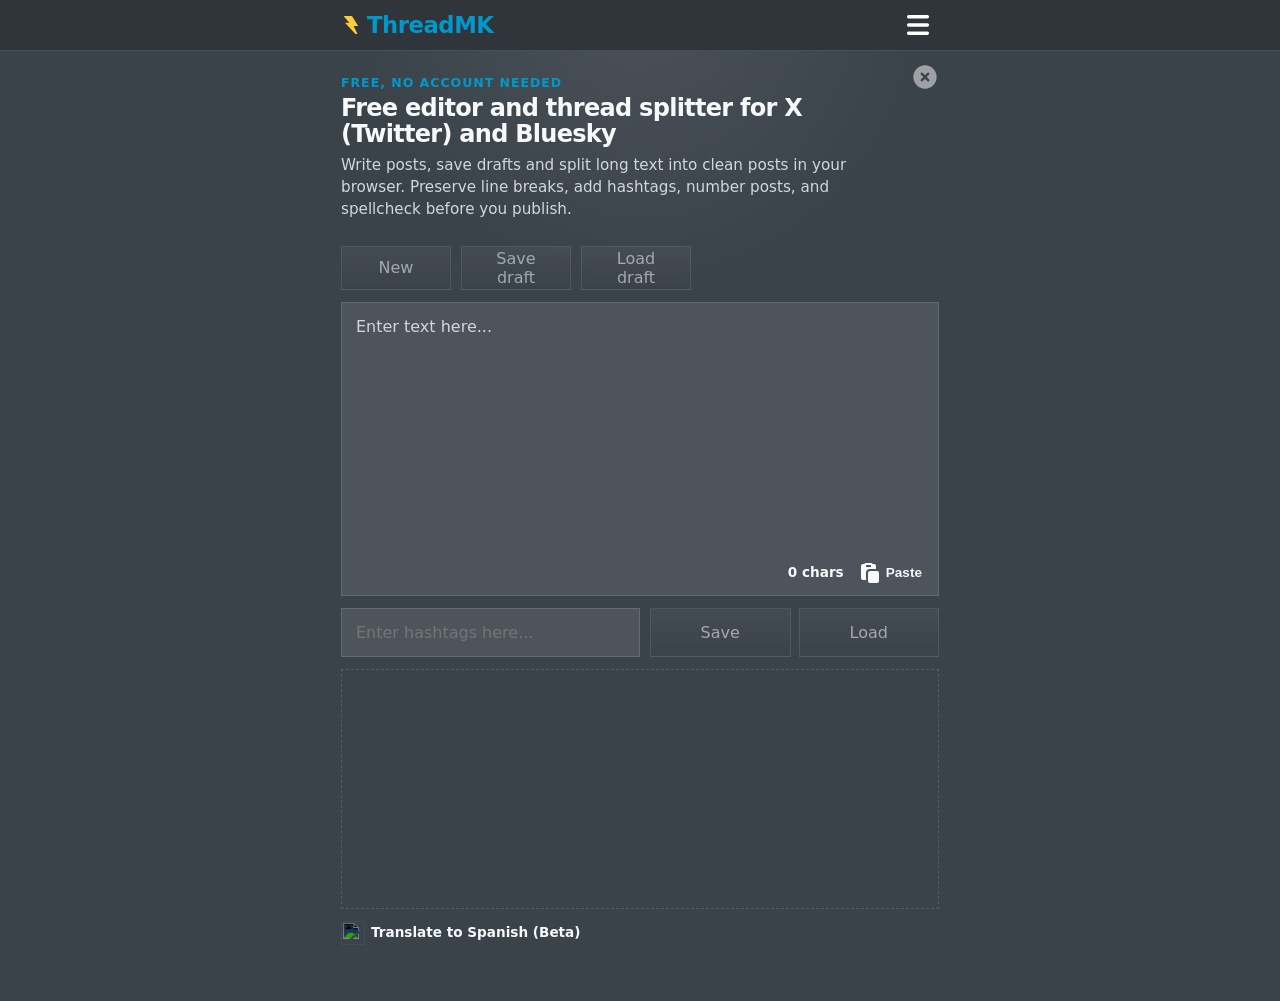
==== commit e942f890: "Update ThreadMK 2026-04-01 18:07" ====
--- a/index.html
+++ b/index.html
@@ -154,6 +154,16 @@
               </div>
               <span class="toggle-control">
                 <input id="include-numbering" name="include-numbering" type="checkbox" checked />
+                <span class="toggle-icon" aria-hidden="true"></span>
+              </span>
+            </label>
+
+            <label class="toggle-row" for="support-threadmk">
+              <div>
+                <span class="toggle-title">Support #ThreadMK</span>
+              </div>
+              <span class="toggle-control">
+                <input id="support-threadmk" name="support-threadmk" type="checkbox" checked />
                 <span class="toggle-icon" aria-hidden="true"></span>
               </span>
             </label>
--- a/styles.css
+++ b/styles.css
@@ -1120,13 +1120,13 @@
 .translate-actions {
   margin-top: 12px;
   display: flex;
-  justify-content: flex-end;
+  justify-content: flex-start;
 }
 
 .translate-action-button {
   display: inline-flex;
   align-items: center;
-  justify-content: flex-end;
+  justify-content: flex-start;
   gap: 6px;
   width: auto;
   min-height: 0;
@@ -1207,6 +1207,24 @@
   color: #0099cc;
 }
 
+.post-hashtag-support {
+  color: #f4cf42;
+  cursor: pointer;
+  text-decoration: underline;
+  text-decoration-thickness: 1px;
+  text-underline-offset: 0.12em;
+}
+
+.post-hashtag-support:hover,
+.post-hashtag-support:focus {
+  color: #ffd84f;
+}
+
+.post-hashtag-support:focus {
+  outline: 2px solid rgba(244, 207, 66, 0.45);
+  outline-offset: 2px;
+}
+
 .post-char-count {
   margin: 0;
   color: var(--panel-bar-text);
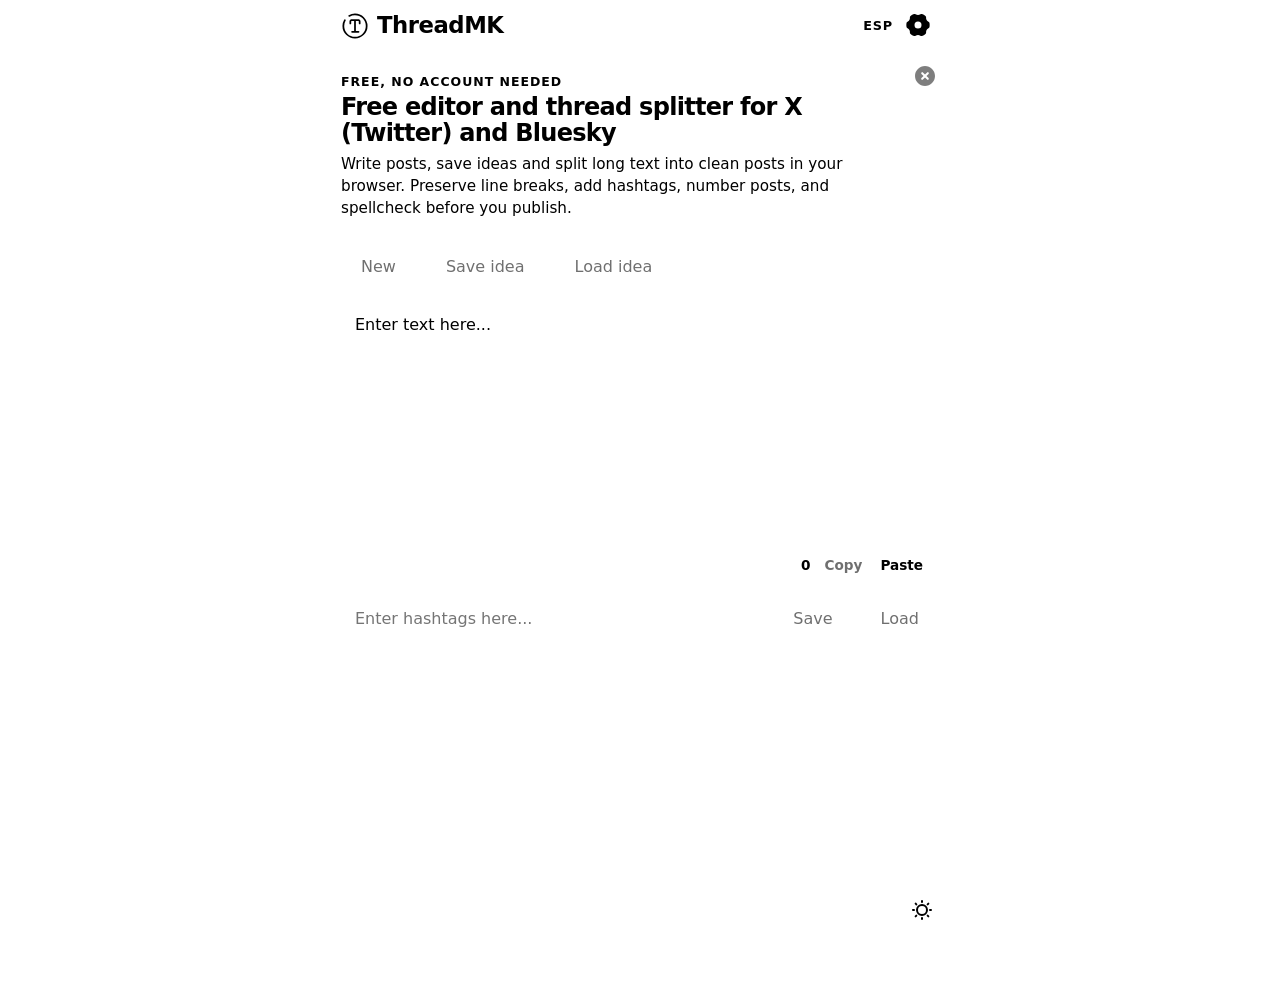
==== commit d7e0df1e: "Update ThreadMK 2026-04-04 11:12" ====
--- a/index.html
+++ b/index.html
@@ -1,5 +1,5 @@
 <!DOCTYPE html>
-<html lang="en" data-theme="dark">
+<html lang="en" data-theme="dark" data-palette="blue-ocean">
   <head>
     <meta charset="UTF-8" />
     <meta name="viewport" content="width=device-width, initial-scale=1.0" />
@@ -7,7 +7,7 @@
     <meta
       id="meta-description"
       name="description"
-      content="Write posts, save drafts and split long text into clean posts in your browser. Preserve line breaks, add hashtags, number posts, and spellcheck before you publish."
+      content="Write posts, save ideas and split long text into clean posts in your browser. Preserve line breaks, add hashtags, number posts, and spellcheck before you publish."
     />
     <meta
       name="robots"
@@ -15,7 +15,12 @@
     />
     <meta name="author" content="Alex Blizky" />
     <meta name="application-name" content="ThreadMK" />
-    <meta id="theme-color-meta" name="theme-color" content="#2f353a" />
+    <meta id="theme-color-meta" name="theme-color" content="" />
+    <meta name="apple-mobile-web-app-capable" content="yes" />
+    <meta name="apple-mobile-web-app-title" content="ThreadMK" />
+    <link rel="icon" type="image/png" sizes="180x180" href="./assets/svg/apple_touch_icon.png?v=2" />
+    <link rel="shortcut icon" href="./assets/svg/apple_touch_icon.png?v=2" />
+    <link rel="apple-touch-icon" sizes="180x180" href="./assets/svg/apple_touch_icon.png?v=2" />
     <meta property="og:type" content="website" />
     <meta property="og:site_name" content="ThreadMK" />
     <meta
@@ -26,7 +31,7 @@
     <meta
       id="og-description"
       property="og:description"
-      content="Write posts, save drafts and split long text into clean posts in your browser. Preserve line breaks, add hashtags, number posts, and spellcheck before you publish."
+      content="Write posts, save ideas and split long text into clean posts in your browser. Preserve line breaks, add hashtags, number posts, and spellcheck before you publish."
     />
     <meta id="og-locale" property="og:locale" content="en_US" />
     <meta name="twitter:card" content="summary" />
@@ -38,7 +43,7 @@
     <meta
       id="twitter-description"
       name="twitter:description"
-      content="Write posts, save drafts and split long text into clean posts in your browser. Preserve line breaks, add hashtags, number posts, and spellcheck before you publish."
+      content="Write posts, save ideas and split long text into clean posts in your browser. Preserve line breaks, add hashtags, number posts, and spellcheck before you publish."
     />
     <script type="application/ld+json">
       {
@@ -48,7 +53,7 @@
         "applicationCategory": "UtilitiesApplication",
         "operatingSystem": "Any",
         "browserRequirements": "Requires JavaScript and a modern web browser.",
-        "description": "Write posts, save drafts and split long text into clean posts in your browser. Preserve line breaks, add hashtags, number posts, and spellcheck before you publish.",
+        "description": "Write posts, save ideas and split long text into clean posts in your browser. Preserve line breaks, add hashtags, number posts, and spellcheck before you publish.",
         "inLanguage": ["en", "es"],
         "isAccessibleForFree": true,
         "offers": {
@@ -68,79 +73,119 @@
         ]
       }
     </script>
+    <link rel="stylesheet" href="./palettes/modaly.css" />
+    <link rel="stylesheet" href="./palettes/blue-ocean.css" />
     <link rel="stylesheet" href="./styles.css" />
   </head>
   <body>
     <header class="topbar">
       <div class="topbar-inner">
         <div class="brand">
-          <img
-            class="brand-bolt"
-            src="./assets/svg/blizlab-bolt.svg"
-            alt=""
-            width="12"
-            height="12"
-            aria-hidden="true"
-          />
+          <span class="brand-mark" aria-hidden="true"></span>
           <span>ThreadMK</span>
         </div>
-        <details class="more-menu" id="more-menu">
-          <summary class="more-trigger">
-            <img
-              class="icon-img"
-              src="./assets/icons/menu_fill.svg"
-              alt=""
-              width="28"
-              height="28"
-              aria-hidden="true"
-            />
-          </summary>
-          <form class="menu-panel" id="thread-form">
-            <div class="field-group menu-inline-field">
-              <label for="language-select">Language</label>
-              <select id="language-select" name="language-select" class="menu-compact-control">
-                <option value="en">English</option>
-                <option value="es">Spanish</option>
-              </select>
-            </div>
-
-            <label class="toggle-row" for="theme-toggle">
+        <div class="topbar-actions">
+          <button id="topbar-language-toggle" class="topbar-language-toggle" type="button">ESP</button>
+          <details class="more-menu" id="more-menu">
+            <summary class="more-trigger">
+              <img
+                class="icon-img"
+                src="./assets/icons/settings_3_fill.svg"
+                alt=""
+                width="28"
+                height="28"
+                aria-hidden="true"
+              />
+            </summary>
+            <form class="menu-panel" id="thread-form">
+            <div class="field-group">
+              <label for="custom-limit" id="platform-limit-label">Characters per post</label>
+              <div class="platform-limit-row" id="platform-limit-row" role="group" aria-labelledby="platform-limit-label">
+                <div class="platform-preset-buttons" id="platform-preset-buttons">
+                  <button
+                    id="platform-preset-x"
+                    class="platform-preset-button"
+                    type="button"
+                    data-platform-preset="x"
+                    aria-pressed="true"
+                    aria-label="X"
+                    title="X"
+                  >
+                    <img
+                      class="icon-img platform-preset-icon"
+                      src="./assets/icons/social_x_fill.svg"
+                      alt=""
+                      width="20"
+                      height="20"
+                      aria-hidden="true"
+                    />
+                  </button>
+                  <button
+                    id="platform-preset-bluesky"
+                    class="platform-preset-button"
+                    type="button"
+                    data-platform-preset="bluesky"
+                    aria-pressed="false"
+                    aria-label="Bluesky"
+                    title="Bluesky"
+                  >
+                    <img
+                      class="icon-img platform-preset-icon"
+                      src="./assets/icons/bluesky_social_line.svg"
+                      alt=""
+                      width="20"
+                      height="20"
+                      aria-hidden="true"
+                    />
+                  </button>
+                  <button
+                    id="platform-preset-mastodon"
+                    class="platform-preset-button"
+                    type="button"
+                    data-platform-preset="mastodon"
+                    aria-pressed="false"
+                    aria-label="Mastodon"
+                    title="Mastodon"
+                  >
+                    <img
+                      class="icon-img platform-preset-icon"
+                      src="./assets/icons/mastodon_line.svg"
+                      alt=""
+                      width="20"
+                      height="20"
+                      aria-hidden="true"
+                    />
+                  </button>
+                </div>
+                <input id="platform-limit" name="platform-limit" type="hidden" value="x" />
+                <input
+                  id="custom-limit"
+                  name="custom-limit"
+                  type="number"
+                  min="50"
+                  max="1000"
+                  step="1"
+                  value="280"
+                  class="menu-compact-control platform-limit-input"
+                  aria-label="Custom character limit"
+                />
+              </div>
+            </div>
+
+            <label class="toggle-row" for="large-text-toggle">
               <div>
-                <span class="toggle-title">Dark / light</span>
+                <span class="toggle-title">Larger text</span>
               </div>
               <span class="toggle-control">
-                <input id="theme-toggle" name="theme-toggle" type="checkbox" />
+                <input id="large-text-toggle" name="large-text-toggle" type="checkbox" />
                 <span class="toggle-icon" aria-hidden="true"></span>
               </span>
             </label>
 
-            <div class="menu-divider" aria-hidden="true"></div>
-
-            <div class="field-group">
-              <label for="platform-limit">Characters per post</label>
-              <select id="platform-limit" name="platform-limit" class="menu-compact-control">
-                <option value="280">X / Twitter · 280</option>
-                <option value="300">Bluesky · 300</option>
-                <option value="500">Long-form · 500</option>
-                <option value="custom">Custom</option>
-              </select>
-              <input
-                id="custom-limit"
-                name="custom-limit"
-                type="number"
-                min="50"
-                max="1000"
-                step="1"
-                value="280"
-                class="menu-compact-control"
-                aria-label="Custom character limit"
-                hidden
-              />
-            </div>
-
-            <label class="toggle-row" for="preserve-line-breaks">
-              <div>
+            <label class="toggle-row menu-setting-tooltip-row" for="preserve-line-breaks">
+              <div class="menu-setting-tooltip-wrap">
                 <span class="toggle-title">Preserve line breaks</span>
+                <span id="preserve-line-breaks-tooltip" class="post-hashtag-tooltip menu-setting-tooltip" role="tooltip">Keeps your line and paragraph breaks when splitting text into posts.</span>
               </div>
               <span class="toggle-control">
                 <input id="preserve-line-breaks" name="preserve-line-breaks" type="checkbox" />
@@ -148,9 +193,10 @@
               </span>
             </label>
 
-            <label class="toggle-row" for="include-numbering">
-              <div>
+            <label class="toggle-row menu-setting-tooltip-row" for="include-numbering">
+              <div class="menu-setting-tooltip-wrap">
                 <span class="toggle-title">Number posts</span>
+                <span id="number-posts-tooltip" class="post-hashtag-tooltip menu-setting-tooltip" role="tooltip">Adds numbering like 1/3, 2/3 and 3/3 to generated posts.</span>
               </div>
               <span class="toggle-control">
                 <input id="include-numbering" name="include-numbering" type="checkbox" checked />
@@ -158,9 +204,10 @@
               </span>
             </label>
 
-            <label class="toggle-row" for="support-threadmk">
-              <div>
+            <label class="toggle-row menu-setting-tooltip-row" for="support-threadmk">
+              <div class="menu-setting-tooltip-wrap">
                 <span class="toggle-title">Support #ThreadMK</span>
+                <span id="support-threadmk-tooltip" class="post-hashtag-tooltip menu-setting-tooltip" role="tooltip">Adds #ThreadMK to the end of the hashtag list on generated posts.</span>
               </div>
               <span class="toggle-control">
                 <input id="support-threadmk" name="support-threadmk" type="checkbox" checked />
@@ -169,17 +216,6 @@
             </label>
 
             <div class="menu-actions">
-              <button id="spellcheck-text" class="menu-text-action" type="button">
-                <img
-                  class="icon-img menu-text-action-icon"
-                  src="./assets/icons/check_2_fill.svg"
-                  alt=""
-                  width="24"
-                  height="24"
-                  aria-hidden="true"
-                />
-                Spellcheck
-              </button>
               <button id="clear-cache" class="menu-text-action" type="button">
                 Clear cache
               </button>
@@ -244,8 +280,9 @@
                 aria-hidden="true"
               />
             </p>
-          </form>
-        </details>
+            </form>
+          </details>
+        </div>
       </div>
     </header>
 
@@ -263,6 +300,66 @@
         <div class="confirm-modal-actions">
           <button id="confirm-modal-cancel" class="action-button confirm-modal-button" type="button">Cancel</button>
           <button id="confirm-modal-confirm" class="action-button confirm-modal-button" type="button">Continue</button>
+        </div>
+      </div>
+    </div>
+    <div id="support-prompt-modal" class="confirm-modal" hidden>
+      <div
+        class="confirm-modal-card support-prompt-card"
+        role="dialog"
+        aria-modal="true"
+        aria-labelledby="support-prompt-title"
+        aria-describedby="support-prompt-message"
+      >
+        <h2 class="confirm-modal-title support-prompt-title" id="support-prompt-title">Give if you're able</h2>
+        <p class="support-prompt-message" id="support-prompt-message">Help keep ThreadMK free and awesome. Your support helps cover hosting and development costs. If it saves you time, consider backing it.</p>
+        <div class="support-prompt-links menu-support">
+          <a
+            id="support-prompt-kofi"
+            class="support-prompt-link menu-support-link"
+            href="https://ko-fi.com/blizky"
+            target="_blank"
+            rel="noreferrer"
+          >
+            <img
+              class="menu-support-link-icon"
+              src="./assets/svg/ko-fi.svg"
+              alt=""
+              width="16"
+              height="16"
+              aria-hidden="true"
+            />
+            <span id="support-prompt-kofi-label">ko-fi.com/blizky</span>
+          </a>
+          <a
+            id="support-prompt-paypal"
+            class="support-prompt-link menu-support-link"
+            href="https://paypal.me/blizky"
+            target="_blank"
+            rel="noreferrer"
+          >
+            <img
+              class="menu-support-link-icon"
+              src="./assets/svg/paypal_fill.svg"
+              alt=""
+              width="16"
+              height="16"
+              aria-hidden="true"
+            />
+            <span id="support-prompt-paypal-label">paypal.me/blizky</span>
+          </a>
+        </div>
+        <div class="confirm-modal-actions support-prompt-actions">
+          <label class="toggle-row support-prompt-toggle-row" for="support-prompt-enable">
+            <div>
+              <span class="toggle-title" id="support-prompt-enable-title">Enable <span class="menu-threadmk-accent">#ThreadMK</span></span>
+            </div>
+            <span class="toggle-control">
+              <input id="support-prompt-enable" name="support-prompt-enable" type="checkbox" />
+              <span class="toggle-icon" aria-hidden="true"></span>
+            </span>
+          </label>
+          <button id="support-prompt-ok" class="action-button confirm-modal-button support-prompt-ok-button" type="button">OK</button>
         </div>
       </div>
     </div>
@@ -288,7 +385,7 @@
         <p class="page-eyebrow" id="page-eyebrow">Free, no account needed</p>
         <h1 class="page-title" id="page-heading">Free editor and thread splitter for X (Twitter) and Bluesky</h1>
         <p class="page-description" id="page-description">
-          Write posts, save drafts and split long text into clean posts in your browser. Preserve
+          Write posts, save ideas and split long text into clean posts in your browser. Preserve
           line breaks, add hashtags, number posts, and spellcheck before you publish.
         </p>
       </section>
@@ -327,20 +424,18 @@
             ></div>
           </div>
           <div class="panel-header">
-            <button class="editor-status" id="correction-status" type="button" hidden>
-              <span class="editor-status-label"></span>
-            </button>
+            <div class="editor-status-actions" id="correction-status-actions">
+              <button class="editor-status-action" id="inline-spellcheck" type="button">Spellcheck</button>
+              <div class="composer-notice" id="correction-status" hidden aria-live="polite">
+                <span class="composer-notice-label" id="correction-status-label" hidden></span>
+              </div>
+            </div>
             <div class="panel-actions">
               <p class="source-char-count" id="source-char-count">0 chars</p>
+              <button id="copy-source-text" class="panel-icon-button copy-source-button" type="button" aria-label="Copy" title="Copy">
+                <span class="panel-button-label">Copy</span>
+              </button>
               <button id="paste-text" class="panel-icon-button paste-button" type="button" aria-label="Paste" title="Paste">
-                <img
-                  class="icon-img panel-icon"
-                  src="./assets/icons/paste_fill.svg"
-                  alt=""
-                  width="24"
-                  height="24"
-                  aria-hidden="true"
-                />
                 <span class="panel-button-label">Paste</span>
               </button>
             </div>
@@ -383,27 +478,20 @@
         <div class="results-list empty" id="results-list">
           <div class="empty-state"></div>
         </div>
-        <div class="translate-actions" id="translate-actions" hidden>
-          <button
-            id="translate-thread"
-            class="translate-action-button"
-            type="button"
-            hidden
-            aria-label="Translate to Spanish"
-            title="Translate to Spanish"
-          >
-            <img
-              class="icon-img translate-action-icon"
-              src="./assets/icons/world_2_line.svg"
-              alt=""
-              width="24"
-              height="24"
-              aria-hidden="true"
-            />
-            <span class="translate-action-label">Translate to Spanish</span>
-          </button>
-        </div>
       </section>
+      <div class="page-theme-toggle-wrap">
+        <button id="theme-toggle-button" class="page-theme-button" type="button">
+          <img
+            id="theme-toggle-icon"
+            class="icon-img page-theme-icon"
+            src="./assets/icons/sun_line.svg"
+            alt=""
+            width="20"
+            height="20"
+            aria-hidden="true"
+          />
+        </button>
+      </div>
     </main>
 
     <template id="post-template">
@@ -412,16 +500,11 @@
         <div class="panel-header post-header">
           <span class="post-label"></span>
           <div class="panel-actions">
-            <p class="post-char-count"></p>
+            <div class="post-count-group">
+              <p class="post-char-count"></p>
+              <span class="post-platform-icon" aria-hidden="true"></span>
+            </div>
             <button type="button" class="panel-icon-button copy-button" aria-label="Copy post" title="Copy post">
-              <img
-                class="icon-img panel-icon"
-                src="./assets/icons/clipboard_line.svg"
-                alt=""
-                width="24"
-                height="24"
-                aria-hidden="true"
-              />
               <span class="panel-button-label">Copy</span>
             </button>
           </div>
--- a/styles.css
+++ b/styles.css
@@ -1,114 +1,28 @@
 :root {
-  color-scheme: dark;
-  /* CSS HEX */
-  --jet-black: #24292dff;
-  --charcoal-blue: #3b434aff;
-  --charcoal: #4d545bff;
-  --alabaster-grey: #d2d7dcff;
-  --platinum: #f6f8faff;
-  --bg: #3b434a;
-  --panel: var(--charcoal-blue);
-  --panel-strong: #2e353b;
-  --line: rgba(210, 215, 220, 0.16);
-  --line-strong: rgba(210, 215, 220, 0.28);
-  --text: var(--platinum);
-  --muted: var(--alabaster-grey);
-  --accent: var(--alabaster-grey);
-  --accent-soft: rgba(210, 215, 220, 0.12);
-  --warning: #ffd166;
-  --warning-bg: rgba(77, 84, 91, 0.42);
+  --base-font-size: 16px;
   --radius: 0;
-  --shadow: 0 20px 50px rgba(0, 0, 0, 0.22);
-  --body-top-glow: rgba(246, 248, 250, 0.08);
-  --body-gradient-start: #3b434a;
-  --topbar-bg: #2f353a;
-  --menu-trigger-bg: rgba(59, 67, 74, 0.36);
-  --menu-trigger-open-bg: rgba(77, 84, 91, 0.45);
-  --menu-panel-bg: #2f353a;
-  --control-bg: #4d545b;
-  --button-top: rgba(77, 84, 91, 0.92);
-  --button-bottom: rgba(59, 67, 74, 0.96);
-  --pill-bg: rgba(59, 67, 74, 0.24);
-  --card-top: #4d545b;
-  --card-bottom: #4d545b;
-  --panel-bar-bg: #4d545b;
-  --panel-bar-text: #f6f8fa;
-  --panel-bar-hover: #d2d7dc;
-  --copied-border: rgba(246, 248, 250, 0.26);
-  --copied-bg: rgba(77, 84, 91, 0.62);
-  --icon-filter: invert(1) brightness(1.8);
-  --panel-icon-filter: invert(100%) sepia(11%) saturate(147%) hue-rotate(173deg) brightness(111%) contrast(96%);
-  --panel-icon-filter-hover: brightness(0) saturate(100%) invert(89%) sepia(9%) saturate(155%) hue-rotate(175deg) brightness(93%) contrast(92%);
-  --toggle-icon-filter: invert(100%) sepia(11%) saturate(147%) hue-rotate(173deg) brightness(111%) contrast(96%);
-  --menu-text-active: #f6f8fa;
-  --menu-text-muted: #d2d7dc;
-  --menu-support-text: #f6f8fa;
-  --menu-support-hover: #d2d7dc;
-  --menu-signoff-text: #d2d7dc;
-  --change-bg: rgba(255, 138, 122, 0.14);
-  --change-text: #ffb0a3;
-  --flag-bg: rgba(255, 196, 112, 0.16);
-  --flag-text: #ffd08a;
-  --reverted-bg: rgba(122, 211, 255, 0.14);
-  --reverted-text: #a9e5ff;
-}
-
-:root[data-theme="light"] {
-  color-scheme: light;
-  --bg: var(--platinum);
-  --panel: #ffffff;
-  --panel-strong: #ffffff;
-  --line: rgba(36, 41, 45, 0.14);
-  --line-strong: rgba(36, 41, 45, 0.24);
-  --text: var(--jet-black);
-  --muted: var(--charcoal);
-  --accent: var(--charcoal-blue);
-  --accent-soft: rgba(59, 67, 74, 0.1);
-  --warning: #b85c00;
-  --warning-bg: rgba(210, 215, 220, 0.72);
-  --shadow: 0 18px 40px rgba(36, 41, 45, 0.08);
-  --body-top-glow: rgba(59, 67, 74, 0.05);
-  --body-gradient-start: #eef1f4;
-  --topbar-bg: rgba(246, 248, 250, 0.92);
-  --menu-trigger-bg: rgba(210, 215, 220, 0.64);
-  --menu-trigger-open-bg: rgba(210, 215, 220, 0.88);
-  --menu-panel-bg: rgba(246, 248, 250, 0.98);
-  --control-bg: #ffffff;
-  --button-top: rgba(210, 215, 220, 0.96);
-  --button-bottom: rgba(210, 215, 220, 0.78);
-  --pill-bg: rgba(210, 215, 220, 0.56);
-  --card-top: #ffffff;
-  --card-bottom: #ffffff;
-  --panel-bar-bg: #ffffff;
-  --panel-bar-text: #4d545b;
-  --panel-bar-hover: #d2d7dc;
-  --copied-border: rgba(59, 67, 74, 0.2);
-  --copied-bg: rgba(210, 215, 220, 0.9);
-  --icon-filter: none;
-  --panel-icon-filter: brightness(0) saturate(100%) invert(33%) sepia(7%) saturate(350%) hue-rotate(171deg) brightness(93%) contrast(87%);
-  --panel-icon-filter-hover: brightness(0) saturate(100%) invert(95%) sepia(8%) saturate(124%) hue-rotate(171deg) brightness(94%) contrast(90%);
-  --toggle-icon-filter: brightness(0) saturate(100%) invert(13%) sepia(6%) saturate(739%) hue-rotate(167deg) brightness(96%) contrast(88%);
-  --menu-text-active: #2b2b31;
-  --menu-text-muted: #4d545b;
-  --menu-support-text: #2b2b31;
-  --menu-support-hover: #4d545b;
-  --menu-signoff-text: #2b2b31;
-  --change-bg: rgba(196, 61, 43, 0.14);
-  --change-text: #c43d2b;
-  --flag-bg: rgba(243, 155, 47, 0.22);
-  --flag-text: #b85c00;
-  --reverted-bg: rgba(0, 153, 204, 0.2);
-  --reverted-text: #007aa3;
+}
+
+:root[data-text-size="large"] {
+  --base-font-size: 18px;
 }
 
 * {
   box-sizing: border-box;
 }
 
+[hidden] {
+  display: none !important;
+}
+
 html,
 body {
   margin: 0;
   min-height: 100%;
+}
+
+html {
+  font-size: var(--base-font-size);
 }
 
 body {
@@ -145,21 +59,70 @@
 .brand {
   display: inline-flex;
   align-items: center;
-  gap: 6px;
+  gap: 8px;
   font-size: 1.42rem;
   line-height: 1.08;
   font-weight: 700;
   letter-spacing: -0.02em;
   text-decoration: none;
-  color: #0099cc;
-}
-
-.brand-bolt {
+  color: var(--brand-accent);
+}
+
+.brand-mark {
   display: block;
-  width: 20px;
-  height: 20px;
-  flex: 0 0 auto;
-  transform: translateY(0);
+  width: 28px;
+  height: 28px;
+  flex: 0 0 auto;
+  transform: translateY(1px);
+  background-color: currentColor;
+  -webkit-mask-image: url("./assets/svg/threadmk_logo.svg");
+  mask-image: url("./assets/svg/threadmk_logo.svg");
+  -webkit-mask-repeat: no-repeat;
+  mask-repeat: no-repeat;
+  -webkit-mask-position: center;
+  mask-position: center;
+  -webkit-mask-size: contain;
+  mask-size: contain;
+}
+
+.topbar-actions {
+  display: inline-flex;
+  align-items: center;
+  gap: 4px;
+  flex: 0 0 auto;
+}
+
+.topbar-language-toggle {
+  display: inline-flex;
+  align-items: center;
+  justify-content: center;
+  min-width: 0;
+  height: auto;
+  padding: 0;
+  border: none;
+  background: transparent;
+  color: var(--text);
+  font: inherit;
+  font-size: 0.8rem;
+  font-weight: 700;
+  letter-spacing: 0.06em;
+  cursor: pointer;
+  -webkit-tap-highlight-color: transparent;
+}
+
+.topbar-language-toggle:hover,
+.topbar-language-toggle:focus-visible {
+  color: var(--brand-accent);
+}
+
+.topbar-language-toggle:focus {
+  outline: none;
+  box-shadow: none;
+}
+
+.topbar-language-toggle:active {
+  outline: none;
+  box-shadow: none;
 }
 
 .more-menu {
@@ -201,7 +164,7 @@
 }
 
 .more-trigger:hover .icon-img {
-  filter: brightness(0) saturate(100%) invert(89%) sepia(9%) saturate(155%) hue-rotate(175deg) brightness(93%) contrast(92%);
+  filter: var(--icon-filter-hover);
 }
 
 .icon-img {
@@ -263,7 +226,7 @@
   align-items: center;
   justify-content: center;
   padding: 16px;
-  background: rgba(36, 41, 45, 0.42);
+  background: var(--modal-overlay-bg);
   animation: menu-fade-in 200ms ease;
 }
 
@@ -277,13 +240,13 @@
   gap: 16px;
   padding: 18px;
   border: 1px solid var(--line-strong);
-  background: linear-gradient(180deg, var(--card-top), var(--card-bottom));
+  background: var(--menu-panel-bg);
   box-shadow: var(--shadow);
 }
 
 .confirm-modal-title {
   margin: 0;
-  color: var(--text);
+  color: var(--brand-accent);
   font-size: 1rem;
   font-weight: 700;
   line-height: 1.2;
@@ -308,6 +271,47 @@
   min-width: 110px;
 }
 
+.support-prompt-card {
+  gap: 18px;
+}
+
+.support-prompt-title {
+  color: var(--brand-accent);
+  font-size: 1.08rem;
+}
+
+.support-prompt-message {
+  margin: 0;
+  color: var(--text);
+  font-size: 0.95rem;
+  line-height: 1.45;
+}
+
+.support-prompt-links {
+  gap: 10px;
+}
+
+.support-prompt-link {
+  font-size: 1.05rem;
+  font-weight: 700;
+}
+
+.support-prompt-actions {
+  justify-content: space-between;
+  align-items: center;
+}
+
+.support-prompt-toggle-row {
+  gap: 12px;
+}
+
+.support-prompt-ok-button {
+  min-width: 84px;
+  min-height: 38px;
+  padding: 0 12px;
+  width: auto;
+}
+
 .menu-actions {
   display: grid;
   gap: 12px;
@@ -324,6 +328,41 @@
   width: 100%;
   margin: 0 auto;
   padding: 12px 16px 40px;
+}
+
+.page-theme-toggle-wrap {
+  display: flex;
+  justify-content: flex-end;
+  margin-top: 0;
+  padding-bottom: calc(env(safe-area-inset-bottom, 0px) + 4px);
+}
+
+.page-theme-button {
+  display: inline-flex;
+  align-items: center;
+  justify-content: center;
+  width: 34px;
+  height: 34px;
+  padding: 0 0 0 0;
+  margin-top: -2px;
+  border: none;
+  background: transparent;
+  color: var(--panel-bar-text);
+  cursor: pointer;
+}
+
+.page-theme-button:hover,
+.page-theme-button:focus-visible {
+  color: var(--brand-accent);
+}
+
+.page-theme-button:focus {
+  outline: none;
+}
+
+.page-theme-icon {
+  width: 24px;
+  height: 24px;
 }
 
 .page-intro {
@@ -371,15 +410,15 @@
 }
 
 .page-intro-dismiss-icon {
-  width: 28px;
-  height: 28px;
+  width: 24px;
+  height: 24px;
   flex: 0 0 auto;
   filter: var(--icon-filter);
 }
 
 .page-eyebrow {
   margin: 0;
-  color: #0099cc;
+  color: var(--brand-accent);
   font-size: 0.78rem;
   font-weight: 700;
   letter-spacing: 0.08em;
@@ -421,8 +460,66 @@
 .post-card {
   border: 1px solid var(--line);
   border-radius: 0;
-  background: linear-gradient(180deg, var(--card-top), var(--card-bottom));
+}
+
+.composer-card {
   overflow: hidden;
+  background: var(--control-bg);
+  border-color: var(--button-border-color);
+}
+
+.composer-card .panel-header {
+  background: transparent;
+}
+
+.post-card .panel-header {
+  background: transparent;
+}
+
+:root[data-theme="light"] .post-card,
+:root[data-theme="light"] .textarea-shell,
+:root[data-theme="light"] .composer-card .panel-header,
+:root[data-theme="light"] .post-body,
+:root[data-theme="light"] .post-card .panel-header {
+  background: var(--control-bg);
+}
+
+.composer-notice[hidden] {
+  display: none;
+}
+
+.composer-notice {
+  display: flex;
+  align-items: center;
+  min-width: 0;
+  background: transparent;
+  color: var(--muted);
+  overflow: hidden;
+}
+
+.composer-notice-label {
+  display: inline-block;
+  color: inherit;
+  font-size: 0.85rem;
+  font-weight: 400;
+  line-height: 1.2;
+  white-space: nowrap;
+  overflow: hidden;
+  text-overflow: ellipsis;
+  transform: translateX(0);
+}
+
+.composer-notice.is-auto-scrolling .composer-notice-label {
+  animation-name: correction-status-scroll;
+  animation-duration: var(--correction-status-scroll-duration, 4s);
+  animation-timing-function: linear;
+  animation-fill-mode: forwards;
+}
+
+.post-card {
+  position: relative;
+  overflow: visible;
+  background: var(--card-bottom);
 }
 
 .panel-header {
@@ -433,13 +530,14 @@
   min-height: 32px;
   padding: 8px 12px 10px;
   background: var(--panel-bar-bg);
-  color: var(--panel-bar-text);
+  color: var(--muted);
 }
 
 .panel-actions {
   display: inline-flex;
   align-items: center;
   gap: 10px;
+  margin-left: auto;
 }
 
 .drafts-toolbar {
@@ -455,15 +553,21 @@
 
 .drafts-actions {
   position: relative;
-  flex: 0 0 110px;
-  min-width: 110px;
-}
-
-.drafts-action-button {
-  flex: 0 0 110px;
-  width: 110px;
-  min-width: 110px;
-  max-width: 110px;
+  flex: 0 0 auto;
+  min-width: 0;
+}
+
+.drafts-toolbar .drafts-action-button {
+  display: inline-flex;
+  align-items: center;
+  justify-content: center;
+  flex: 0 0 auto;
+  width: auto;
+  min-width: 0;
+  max-width: none;
+  padding: 0 20px;
+  white-space: nowrap;
+  text-align: center;
 }
 
 .textarea-shell {
@@ -490,7 +594,8 @@
   border: none;
   border-radius: 0;
   background: transparent;
-  color: var(--panel-bar-text);
+  color: var(--text);
+  font: inherit;
   opacity: 1;
   cursor: pointer;
   transition:
@@ -559,6 +664,61 @@
   min-width: 132px;
 }
 
+.platform-limit-row {
+  display: flex;
+  align-items: center;
+  gap: 10px;
+  min-width: 0;
+}
+
+.platform-preset-buttons {
+  display: inline-flex;
+  align-items: center;
+  gap: 8px;
+  flex: 0 0 auto;
+}
+
+.platform-preset-button {
+  display: inline-flex;
+  align-items: center;
+  justify-content: center;
+  width: 40px;
+  height: 40px;
+  padding: 0;
+  border: 1px solid var(--line);
+  background: var(--control-bg);
+  cursor: pointer;
+  transition:
+    border-color 120ms ease,
+    background 120ms ease,
+    transform 120ms ease;
+}
+
+.platform-preset-button:hover,
+.platform-preset-button:focus-visible {
+  border-color: var(--line-strong);
+}
+
+.platform-preset-button.is-active {
+  background: linear-gradient(180deg, var(--button-top), var(--button-bottom));
+  border-color: var(--button-border-color);
+}
+
+.platform-preset-button:focus {
+  outline: none;
+}
+
+.platform-preset-icon {
+  width: 20px;
+  height: 20px;
+}
+
+.platform-limit-input {
+  flex: 1 1 auto;
+  min-width: 0;
+  text-align: center;
+}
+
 .hashtags-toolbar {
   display: flex;
   align-items: stretch;
@@ -567,8 +727,8 @@
 }
 
 .hashtags-input-wrap {
-  flex: 0 1 50%;
-  max-width: 50%;
+  flex: 1 1 auto;
+  max-width: none;
   min-width: 0;
 }
 
@@ -576,21 +736,22 @@
   display: flex;
   align-items: stretch;
   gap: 8px;
-  flex: 1 1 0;
+  flex: 0 0 auto;
   min-width: 0;
   position: relative;
 }
 
 .hashtags-actions > .hashtags-action-button {
-  flex: 1 1 0;
-  min-width: 0;
-}
-
-.hashtags-action-button {
-  width: 100%;
+  flex: 0 0 auto;
+  min-width: 0;
+}
+
+.hashtags-toolbar .hashtags-action-button {
+  width: auto;
   min-height: 48px;
   min-width: 0;
-  padding: 0 10px;
+  padding: 0 20px;
+  white-space: nowrap;
   appearance: none;
   -moz-appearance: none;
   transition:
@@ -774,7 +935,7 @@
 select,
 .action-button {
   width: 100%;
-  border: 1px solid var(--line);
+  border: 1px solid var(--button-border-color);
   border-radius: 0;
   background: var(--control-bg);
   color: var(--text);
@@ -874,6 +1035,17 @@
   min-height: 28px;
 }
 
+.menu-setting-tooltip-row,
+.menu-setting-tooltip-field {
+  position: relative;
+}
+
+.menu-setting-tooltip-wrap {
+  position: relative;
+  display: inline-flex;
+  max-width: 100%;
+}
+
 .toggle-control {
   position: relative;
   display: inline-flex;
@@ -923,7 +1095,7 @@
 
 .action-button {
   background: linear-gradient(180deg, var(--button-top), var(--button-bottom));
-  border-color: rgba(210, 215, 220, 0.22);
+  border-color: var(--button-border-color);
 }
 
 .menu-action-button {
@@ -979,8 +1151,8 @@
 
 .menu-support-title {
   margin: 0;
-  color: #0099cc;
-  font-size: 0.95rem;
+  color: var(--brand-accent);
+  font-size: 1.08rem;
   font-weight: 700;
   line-height: 1.2;
   display: inline-flex;
@@ -988,11 +1160,15 @@
   gap: 6px;
 }
 
+.menu-threadmk-accent {
+  color: var(--warning);
+}
+
 .menu-support-link {
   display: inline-flex;
   align-items: center;
   gap: 8px;
-  color: var(--menu-support-text);
+  color: var(--warning);
   font-size: 0.95rem;
   font-weight: 400;
   line-height: 1.2;
@@ -1015,7 +1191,7 @@
 
 .menu-support-link:hover,
 .menu-support-link:focus {
-  color: var(--menu-support-hover);
+  color: var(--warning);
 }
 
 .menu-signoff {
@@ -1034,7 +1210,7 @@
   height: 16px;
   margin-left: 1px;
   vertical-align: text-bottom;
-  filter: brightness(0) saturate(100%) invert(29%) sepia(97%) saturate(3575%) hue-rotate(340deg) brightness(104%) contrast(108%);
+  filter: var(--heart-icon-filter);
 }
 
 .action-button:disabled,
@@ -1043,41 +1219,74 @@
   cursor: not-allowed;
 }
 
-.editor-status {
-  display: inline-flex;
-  align-items: center;
-  margin: 0;
+.editor-status-actions {
+  display: inline-flex;
+  align-items: center;
+  flex: 1 1 auto;
+  min-width: 0;
+  gap: 8px;
+}
+
+.editor-status-action {
   padding: 0;
   border: 0;
   background: transparent;
-  color: var(--panel-bar-text);
+  color: var(--text);
+  font: inherit;
   font-size: 0.85rem;
-  font-weight: 600;
-  line-height: 1;
-  text-align: left;
+  font-weight: 700;
+  line-height: inherit;
   cursor: pointer;
 }
 
-.editor-status-label {
-  display: inline-block;
-}
-
-.editor-status:disabled {
-  cursor: default;
-}
-
-.editor-status:focus {
+.editor-status-action:hover,
+.editor-status-action:focus-visible {
+  color: var(--warning);
+}
+
+.editor-status-separator {
+  opacity: 1;
+}
+
+.editor-status-action:disabled {
+  opacity: 1;
+  cursor: not-allowed;
+}
+
+.editor-status-action:focus {
   outline: none;
 }
 
 .source-char-count {
   margin: 0;
-  color: var(--panel-bar-text);
+  color: var(--muted);
   font-size: 0.85rem;
   font-weight: 600;
   line-height: 1;
   text-align: right;
   white-space: nowrap;
+}
+
+.post-count-group {
+  display: inline-flex;
+  align-items: center;
+  gap: 4px;
+}
+
+.post-platform-icon {
+  display: inline-block;
+  width: 20px;
+  height: 20px;
+  flex: 0 0 auto;
+  background-color: currentColor;
+  -webkit-mask-image: var(--post-platform-icon-mask);
+  mask-image: var(--post-platform-icon-mask);
+  -webkit-mask-repeat: no-repeat;
+  mask-repeat: no-repeat;
+  -webkit-mask-position: center;
+  mask-position: center;
+  -webkit-mask-size: contain;
+  mask-size: contain;
 }
 
 .composer-card .panel-button-label {
@@ -1117,57 +1326,6 @@
   border-top: 0;
 }
 
-.translate-actions {
-  margin-top: 12px;
-  display: flex;
-  justify-content: flex-start;
-}
-
-.translate-action-button {
-  display: inline-flex;
-  align-items: center;
-  justify-content: flex-start;
-  gap: 6px;
-  width: auto;
-  min-height: 0;
-  padding: 0;
-  border: 0;
-  background: transparent;
-  color: var(--panel-bar-text);
-  font: inherit;
-  font-size: 0.85rem;
-  font-weight: 600;
-  line-height: 1;
-  cursor: pointer;
-}
-
-.translate-action-button:hover,
-.translate-action-button:focus {
-  color: var(--panel-bar-hover);
-}
-
-.translate-action-button:focus {
-  outline: 2px solid var(--accent-soft);
-  outline-offset: 2px;
-}
-
-.translate-action-icon {
-  width: 24px;
-  height: 24px;
-  flex: 0 0 auto;
-  filter: var(--panel-icon-filter);
-}
-
-.translate-action-button:hover .translate-action-icon,
-.translate-action-button:focus .translate-action-icon {
-  filter: var(--panel-icon-filter-hover);
-}
-
-.translate-action-label {
-  color: inherit;
-  white-space: nowrap;
-}
-
 .empty-state {
   display: grid;
   place-items: center;
@@ -1182,7 +1340,7 @@
 .post-label {
   display: block;
   margin: 0;
-  color: var(--panel-bar-text);
+  color: var(--muted);
   font-size: 0.85rem;
   font-weight: 700;
   letter-spacing: 0.06em;
@@ -1192,6 +1350,7 @@
 .post-body {
   margin: 0;
   padding: 20px 15px 15px;
+  background: var(--card-bottom);
   white-space: pre-wrap;
   word-break: break-word;
   line-height: 1.6;
@@ -1200,34 +1359,87 @@
 
 .post-card.copied .post-body,
 .post-card.copied .post-hashtag {
-  color: #d2d7dc;
+  color: var(--copied-text);
 }
 
 .post-hashtag {
-  color: #0099cc;
+  color: var(--brand-accent);
+}
+
+.post-hashtag-muted {
+  color: var(--muted);
+}
+
+.post-hashtag-support-wrap {
+  position: relative;
+  display: inline-block;
+}
+
+.post-hashtag-support-wrap:hover,
+.post-hashtag-support-wrap:focus-within {
+  z-index: 24;
 }
 
 .post-hashtag-support {
-  color: #f4cf42;
-  cursor: pointer;
-  text-decoration: underline;
-  text-decoration-thickness: 1px;
-  text-underline-offset: 0.12em;
-}
-
-.post-hashtag-support:hover,
+  color: var(--warning);
+  cursor: help;
+}
+
+.post-hashtag-support-wrap:hover .post-hashtag-support,
+.post-hashtag-support-wrap:focus-within .post-hashtag-support {
+  color: var(--warning);
+}
+
 .post-hashtag-support:focus {
-  color: #ffd84f;
-}
-
-.post-hashtag-support:focus {
-  outline: 2px solid rgba(244, 207, 66, 0.45);
+  outline: 2px solid var(--accent-soft);
   outline-offset: 2px;
 }
 
+.post-hashtag-tooltip {
+  position: absolute;
+  left: 50%;
+  bottom: calc(100% + 10px);
+  width: min(260px, calc(100vw - 48px));
+  padding: 10px 12px;
+  border: 1px solid var(--line-strong);
+  background: var(--menu-panel-bg);
+  color: var(--text);
+  font-size: 0.78rem;
+  line-height: 1.4;
+  white-space: normal;
+  box-shadow: var(--shadow);
+  transform: translateX(-50%) translateY(4px);
+  opacity: 0;
+  pointer-events: none;
+  transition:
+    opacity 140ms ease,
+    transform 140ms ease;
+  z-index: 32;
+}
+
+.post-hashtag-support-wrap:hover .post-hashtag-tooltip,
+.post-hashtag-support-wrap:focus-within .post-hashtag-tooltip {
+  opacity: 1;
+  transform: translateX(-50%) translateY(0);
+}
+
+.menu-setting-tooltip {
+  left: 0;
+  bottom: calc(100% + 10px);
+  transform: translateY(4px);
+}
+
+.menu-setting-tooltip-row:hover .menu-setting-tooltip,
+.menu-setting-tooltip-row:focus-within .menu-setting-tooltip,
+.menu-setting-tooltip-field:hover .menu-setting-tooltip,
+.menu-setting-tooltip-field:focus-within .menu-setting-tooltip {
+  opacity: 1;
+  transform: translateY(0);
+}
+
 .post-char-count {
   margin: 0;
-  color: var(--panel-bar-text);
+  color: var(--muted);
   font-size: 0.85rem;
   font-weight: 600;
   line-height: 1;
@@ -1272,15 +1484,15 @@
   }
 
   .drafts-toolbar .drafts-actions {
-    flex: 0 0 110px;
-    min-width: 110px;
-    max-width: 110px;
+    flex: 0 0 auto;
+    min-width: 0;
+    max-width: none;
   }
 
   .drafts-toolbar .drafts-action-button {
-    width: 110px;
-    min-width: 110px;
-    max-width: 110px;
+    width: auto;
+    min-width: 0;
+    max-width: none;
   }
 
   textarea {
@@ -1289,9 +1501,63 @@
 }
 
 @media (max-width: 719px) {
+  .composer-card .panel-header {
+    flex-wrap: nowrap;
+    overflow: hidden;
+  }
+
+  .composer-card .editor-status-actions {
+    flex: 1 1 auto;
+    min-width: 0;
+    overflow: hidden;
+    white-space: nowrap;
+  }
+
+  .composer-card .editor-status-actions > * {
+    flex: 0 0 auto;
+  }
+
+  .composer-card .composer-notice {
+    flex: 1 1 auto;
+    min-width: 0;
+  }
+
+  .composer-card .composer-notice-label {
+    overflow: visible;
+    text-overflow: clip;
+  }
+
+  .composer-card .panel-actions {
+    flex: 0 0 auto;
+    width: auto;
+    min-width: 0;
+    justify-content: flex-end;
+    gap: 8px;
+  }
+
   .menu-panel {
     position: fixed;
     top: 58px;
     right: 16px;
   }
 }
+
+@keyframes correction-status-scroll {
+  from {
+    transform: translateX(0);
+  }
+
+  to {
+    transform: translateX(var(--correction-status-scroll-distance, 0));
+  }
+}
+
+@supports (-webkit-touch-callout: none) {
+  @media (max-width: 719px) {
+    .action-button,
+    .drafts-toolbar .drafts-action-button,
+    .hashtags-toolbar .hashtags-action-button {
+      padding: 0 15px;
+    }
+  }
+}
